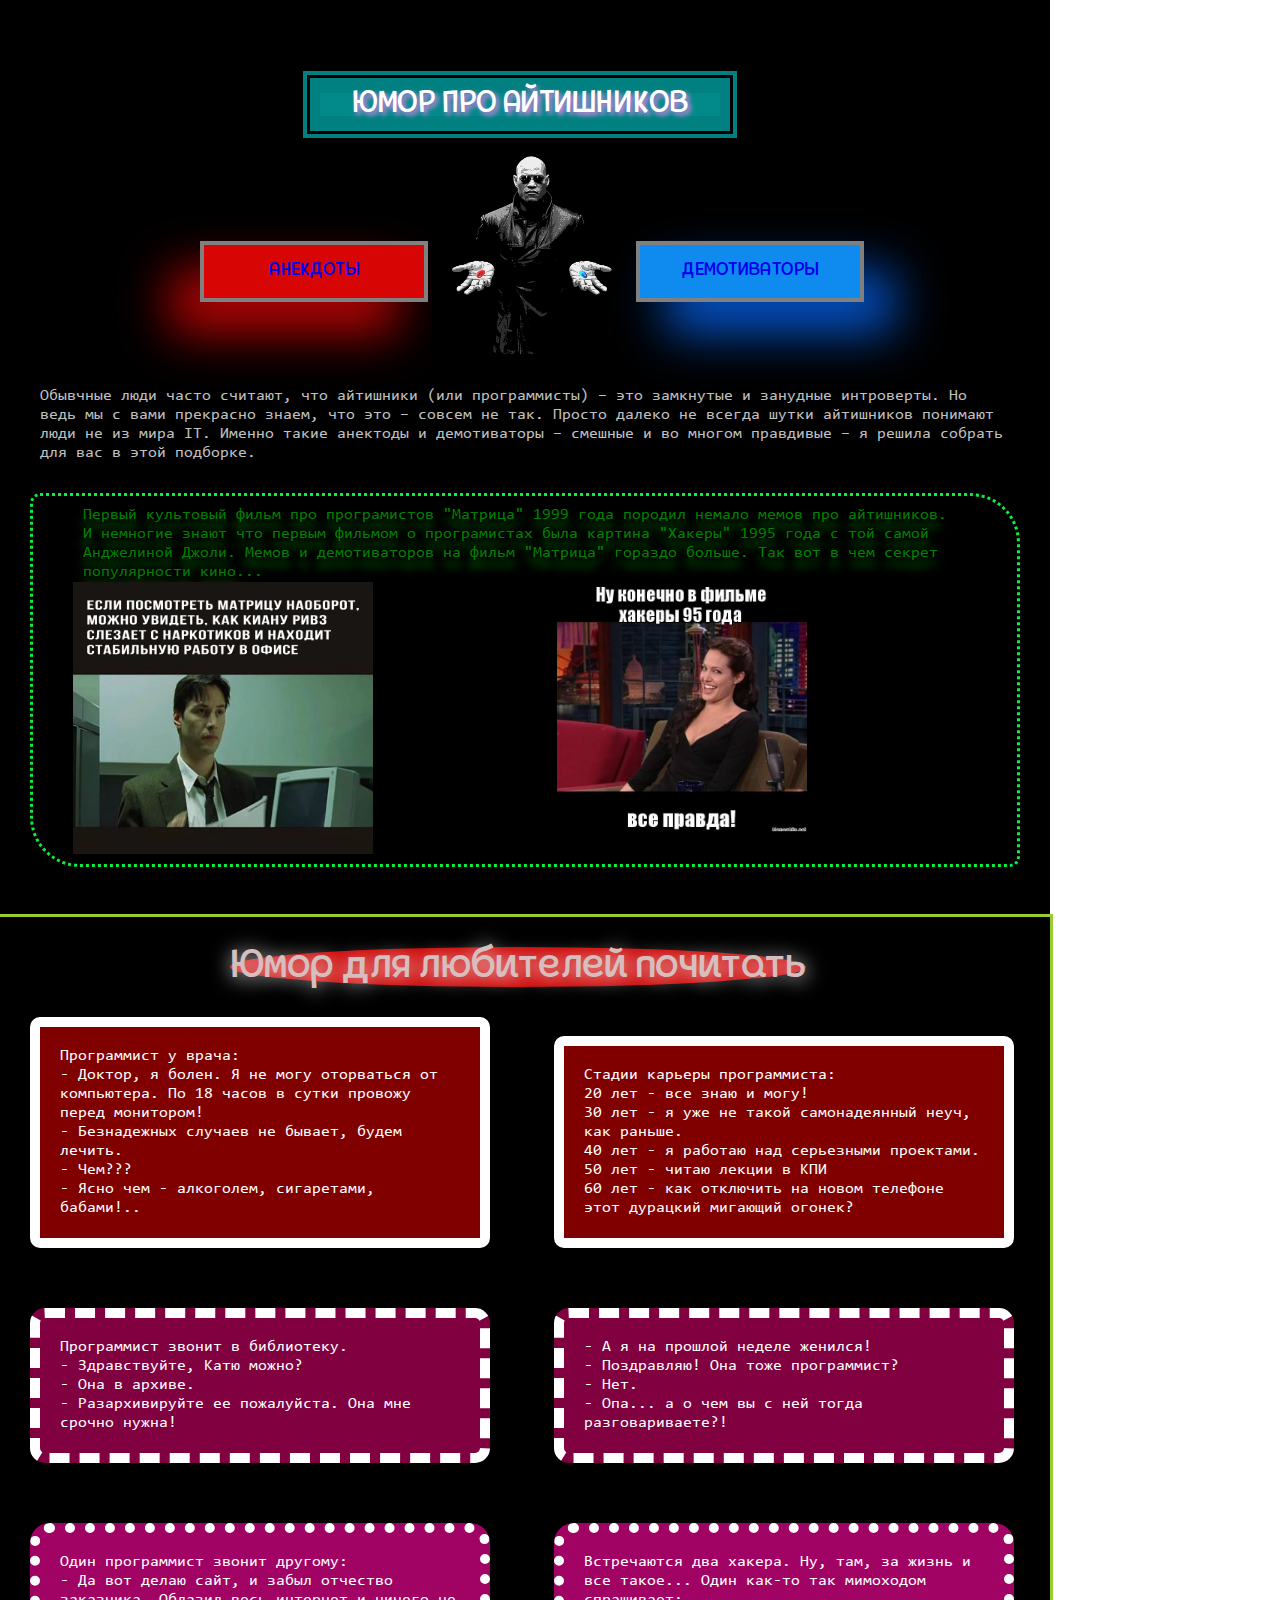
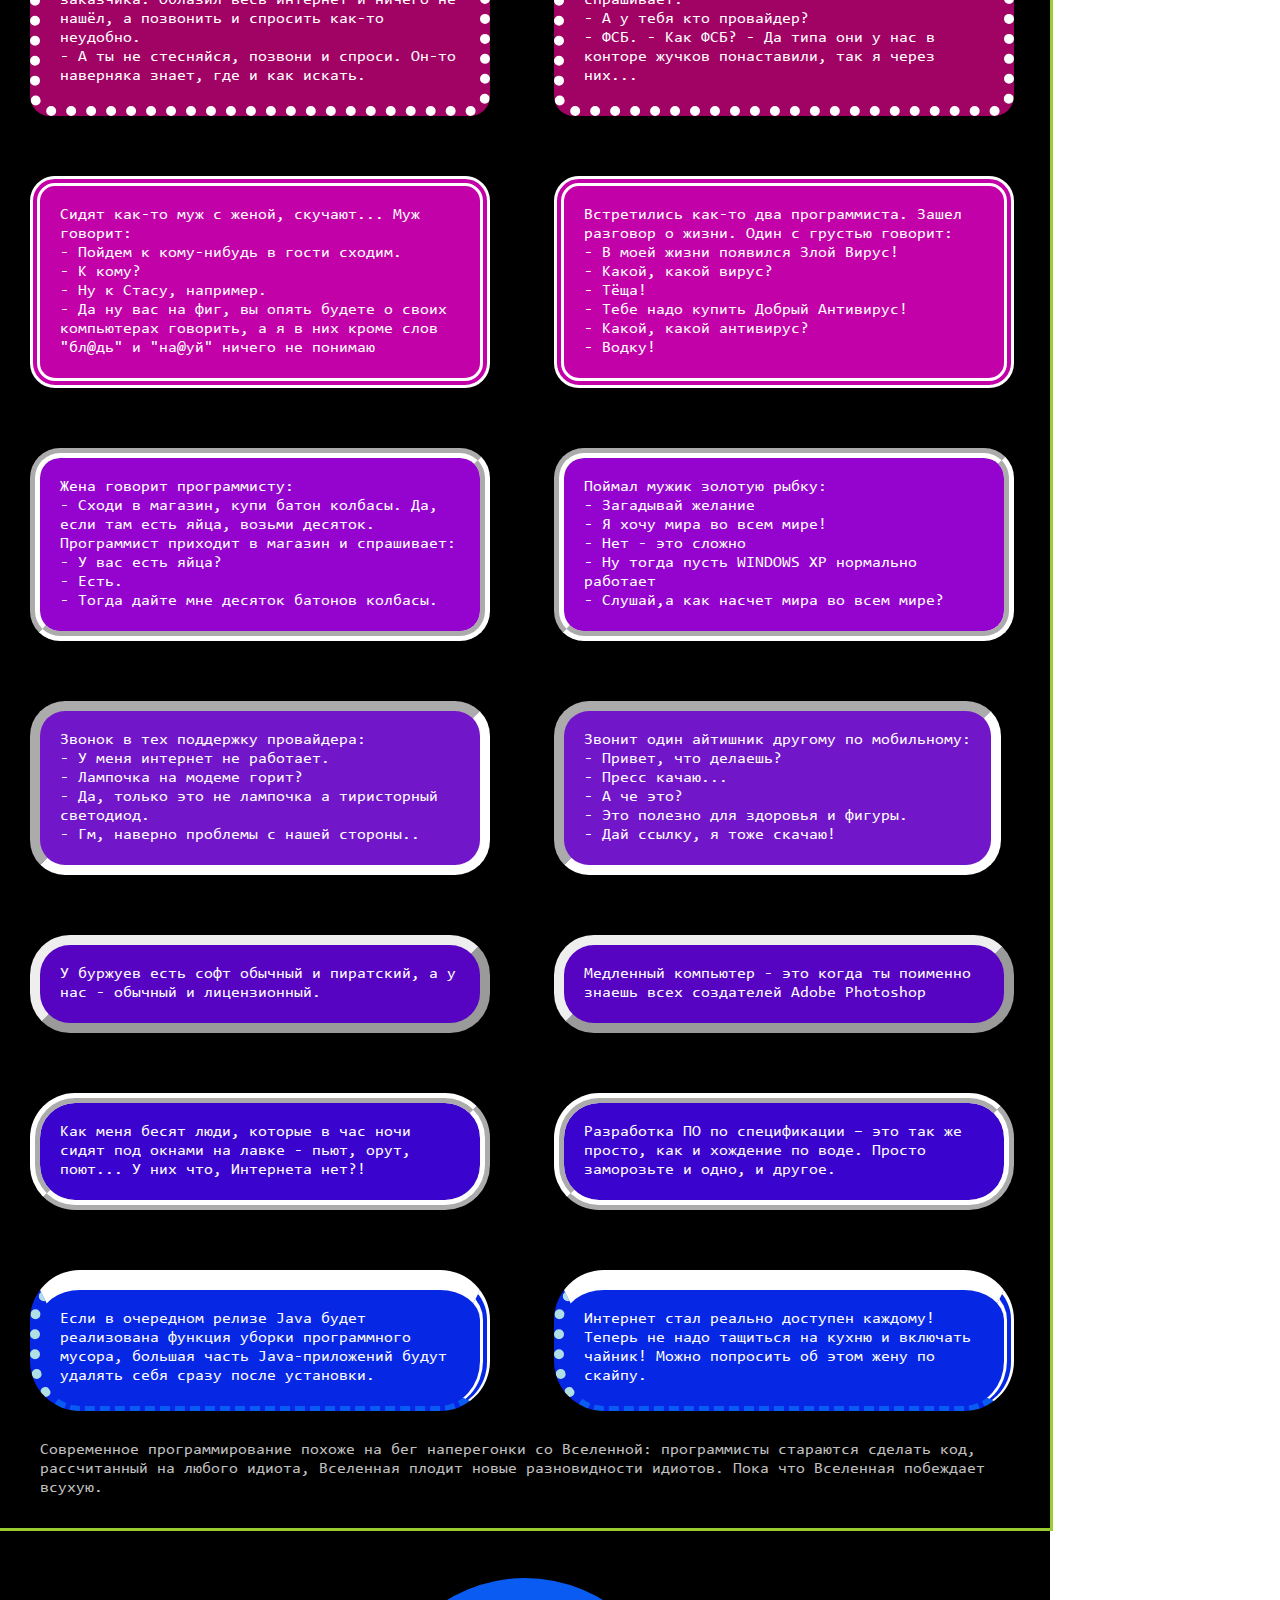
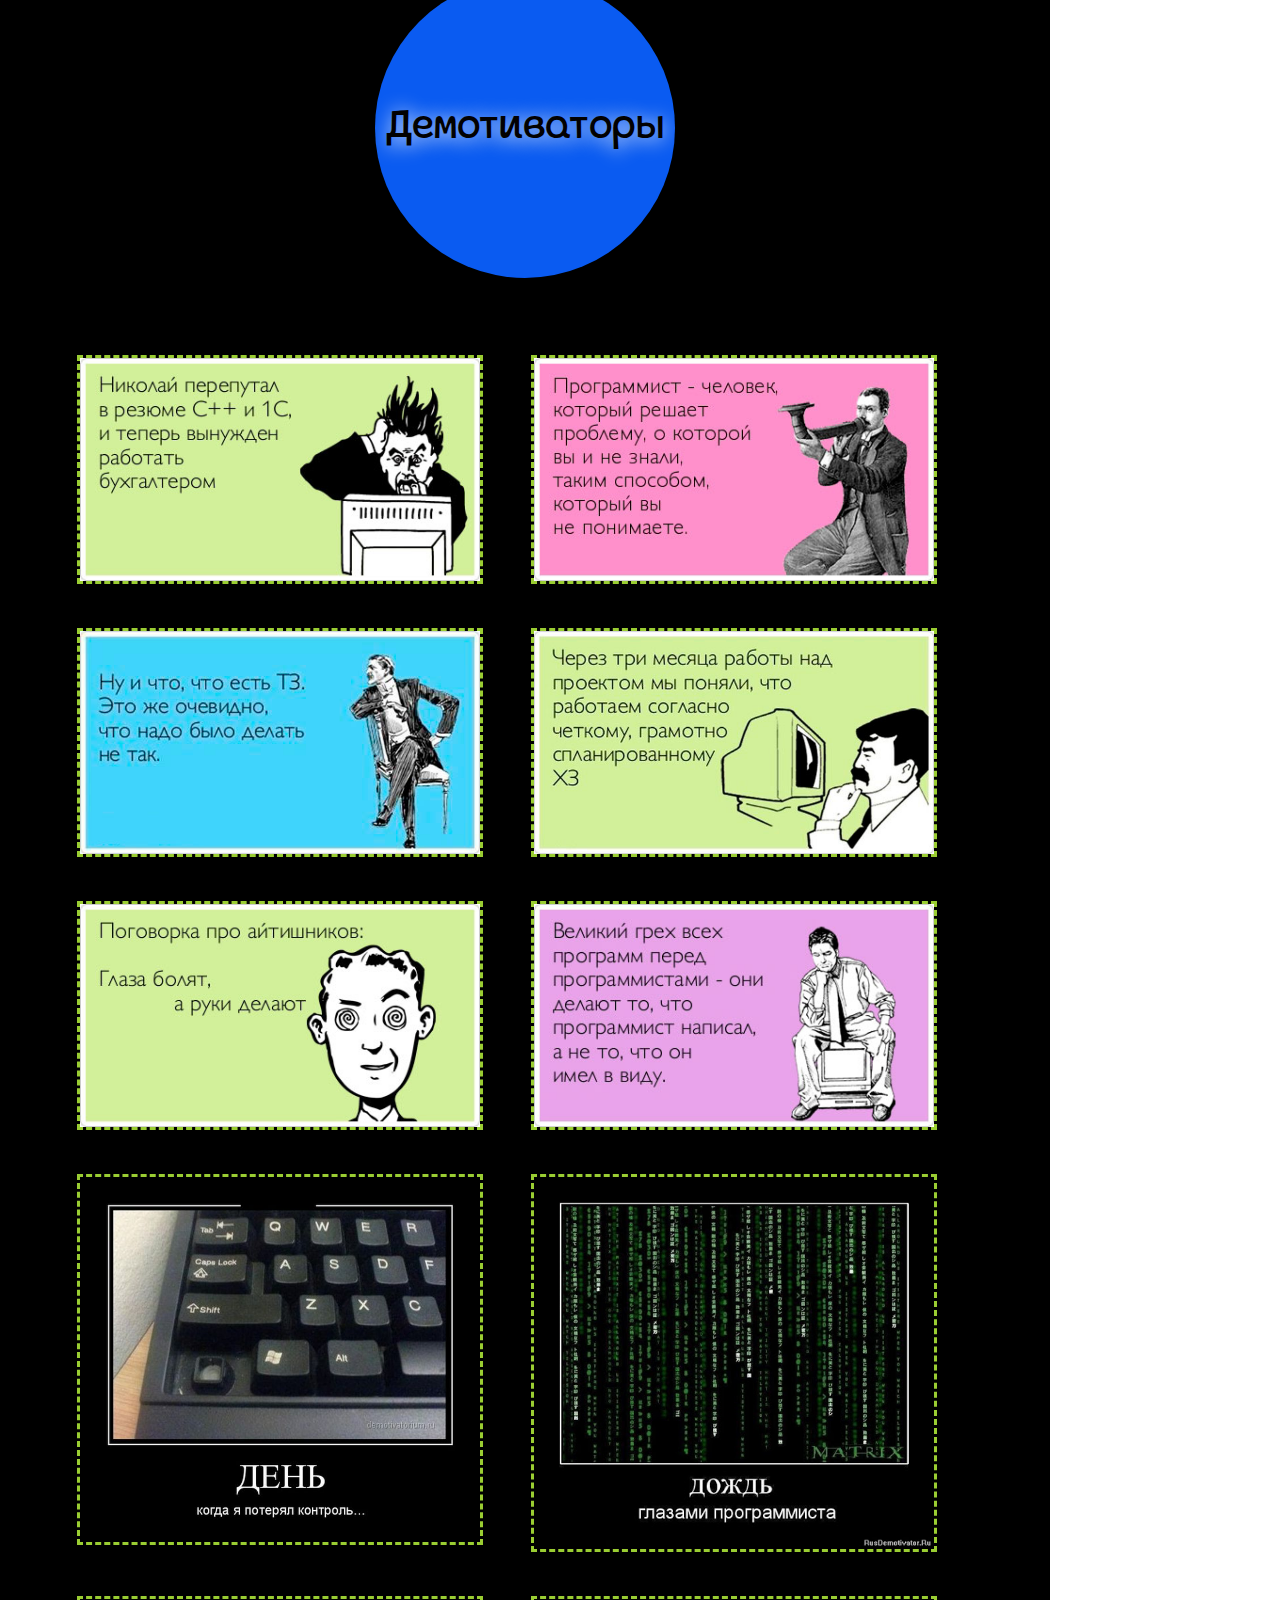
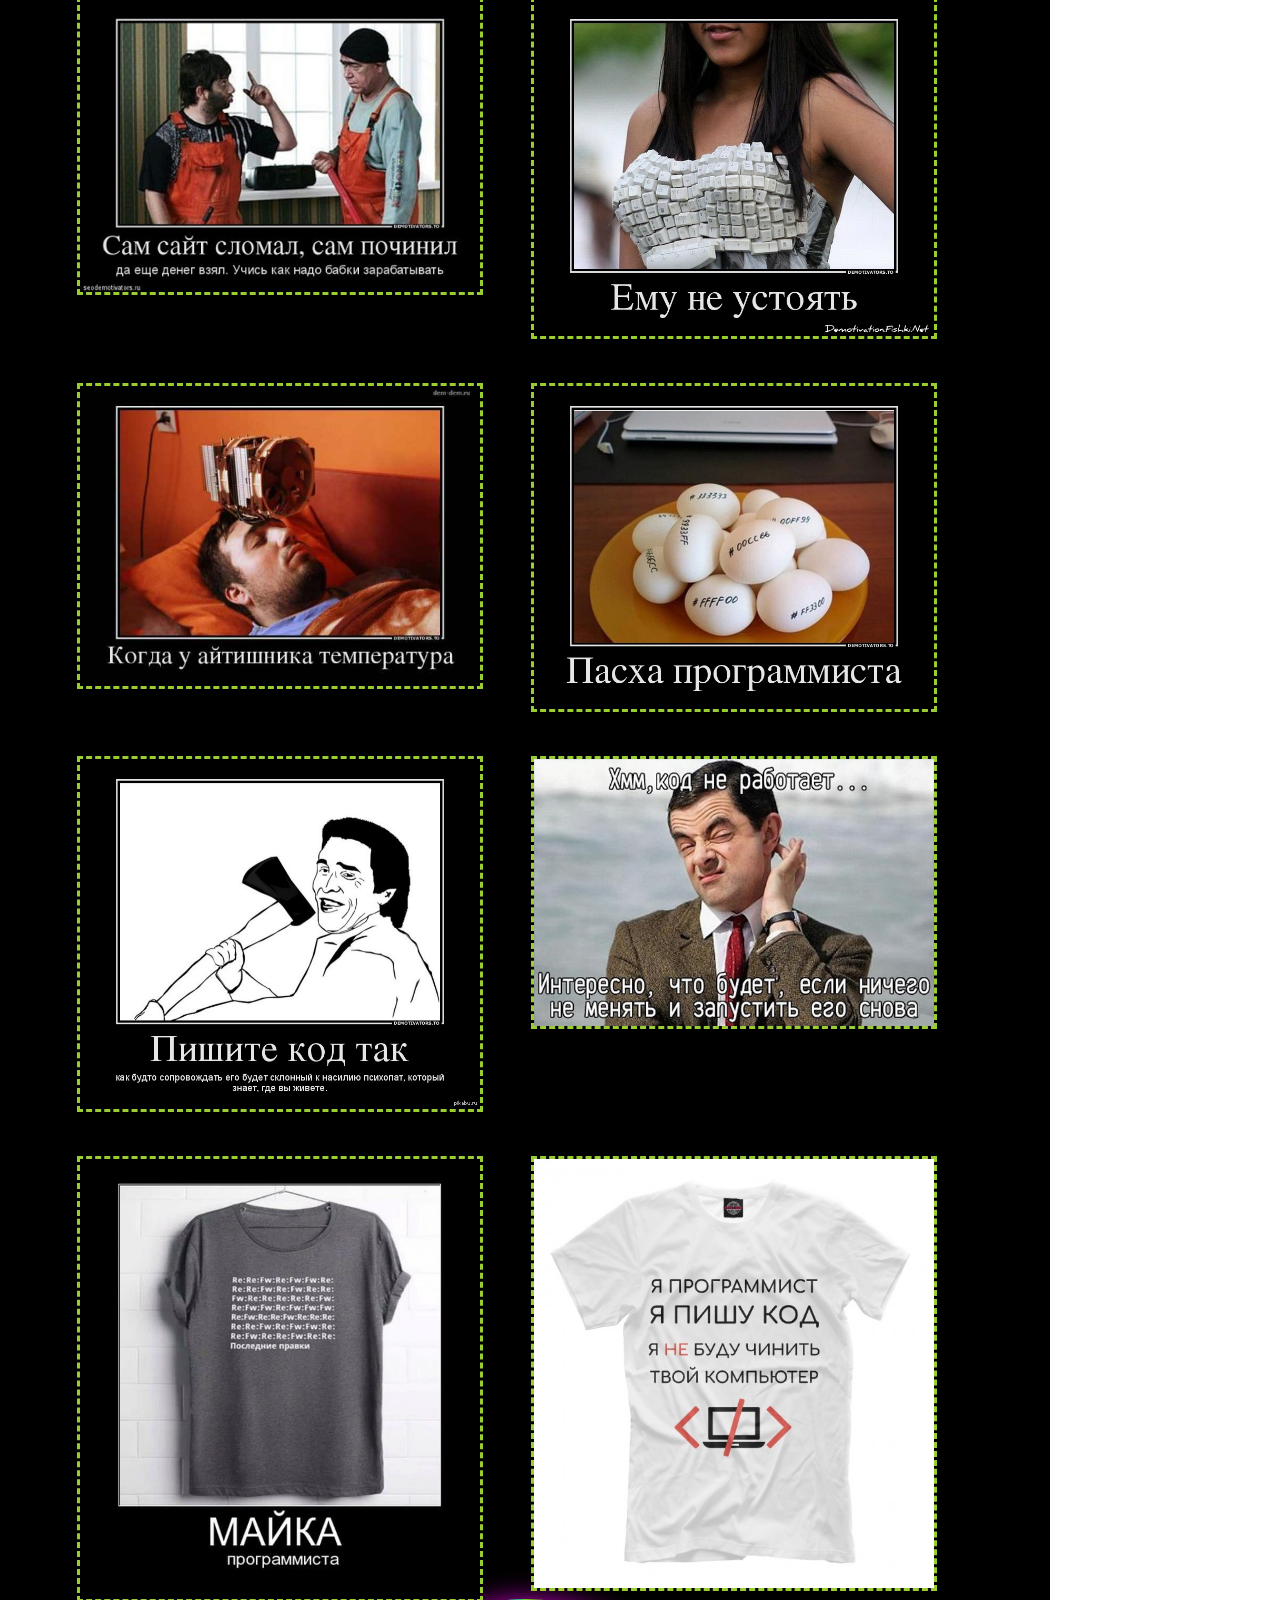
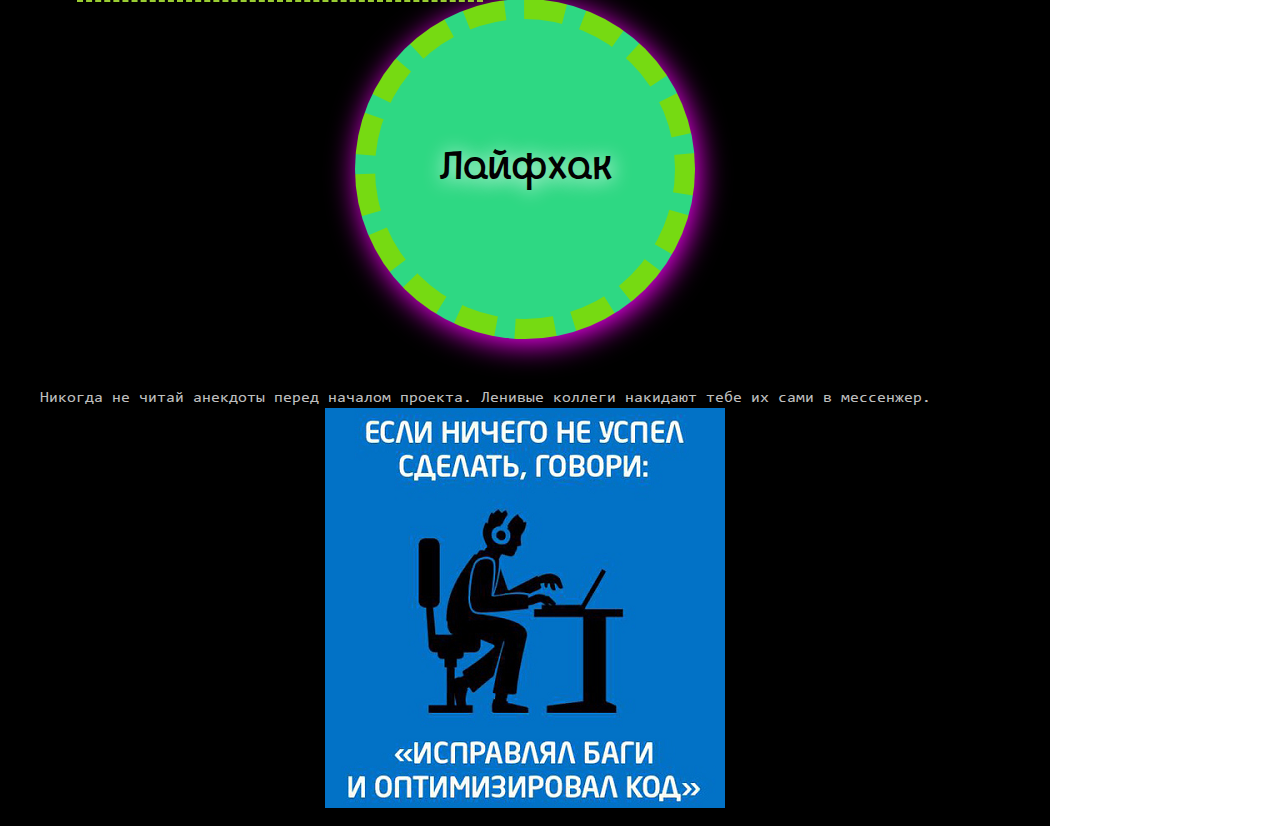
==== index.html @ 3f20d1cb "Add files via upload" ====
<!DOCTYPE html>
<html lang="ru">
<head>
	<meta charset="UTF-8">
	<meta http-equiv="X-UA-Compatible" content="IE=edge">
	<meta name="viewport" content="width=device-width, initial-scale=1.0">
	<link rel="stylesheet" href="css/style.css">
	<title>Homework 6</title>
</head>
<body>
	<main>
		<br>
<div class="box">
	<header class="header">
		<h1>Юмор про айтишников</h1>
		
				</header>
</div>
<nav class="menu">
			<a href="#humor" class="box2">
					<h2>Анекдоты</h2>
							</a>
		<img src="img/1.jpeg" width="200" alt="">
	<a href="#mems" class="box1">
			<h2>Демотиваторы</h2>
	</a>
	</nav>

<div class="text">
Обывчные люди часто считают, что айтишники (или программисты) – это замкнутые и занудные интроверты. Но ведь мы с вами прекрасно знаем, что это – совсем не так. Просто далеко не всегда шутки айтишников понимают люди не из мира IT. Именно такие анектоды и демотиваторы – смешные и во многом правдивые – я решила собрать для вас в этой подборке.
</div>
<div class="box3">
	<p class="text"><span>Первый культовый фильм про програмистов "Матрица" 1999 года породил немало мемов про айтишников.</span></p>

<p class="text"><span>И немногие знают что первым фильмом о програмистах была картина "Хакеры" 1995 года с той самой Анджелиной Джоли. Мемов и демотиваторов  на фильм "Матрица" гораздо больше.  Так вот в чем секрет популярности кино...</span></p>
<img class="image" src="img/kianu.jpg" width="300" alt=""> <img class="image" src="img/angie.jpg" width="250" alt="">
</div>

<div class="box4">
	<h3 id="humor">Юмор для любителей почитать</h3>

	<div class="bh1">
<p>Программист у врача:</p>
<p>- Доктор, я болен. Я не могу оторваться от компьютера. По 18 часов в сутки провожу перед монитором!</p>
<p>- Безнадежных случаев не бывает, будем лечить.</p>
<p>- Чем???</p>
<p>- Ясно чем - алкоголем, сигаретами, бабами!..</p>
	</div>
<div class="bh1">
<p>Стадии карьеры программиста:</p>
<p>20 лет - все знаю и могу!</p>
<p>30 лет - я уже не такой самонадеянный неуч, как раньше.</p>
<p>40 лет - я работаю над серьезными проектами.</p>
<p>50 лет - читаю лекции в КПИ</p>
<p>60 лет - как отключить на новом телефоне этот дурацкий мигающий огонек?</p>
</div>

<div class="bh2">
	<p>Программист звонит в библиотеку.</p>
	<p>- Здравствуйте, Катю можно?</p>
	<p>- Она в архиве.</p>
	<p>- Разархивируйте ее пожалуйста. Она мне срочно нужна!</p>
</div>
<div class="bh2">
	<p>- А я на прошлой неделе женился!</p>
	<p>- Поздравляю! Она тоже программист?</p>
	<p>- Нет.</p>
	<p>- Опа... а о чем вы с ней тогда разговариваете?!</p>
</div>

<div class="bh3">
<p>Один программист звонит другому:</p>
<p>- Да вот делаю сайт, и забыл отчество заказчика. Облазил весь интернет и ничего не
нашёл, а позвонить и спросить как-то неудобно.</p> 
<p>- А ты не стесняйся, позвони и спроси. Он-то наверняка знает, где и как
искать. </p>
</div>

<div class="bh3">
<p>Встречаются два хакера. Ну, там, за жизнь и все такое... Один как-то так мимоходом спрашивает: </p>
<p>- А у тебя кто провайдер?</p>
<p>- ФСБ. - Как ФСБ? - Да типа они у нас в конторе жучков понаставили, так я через них... </p>
</div>




<div class="bh4">
<p>Сидят как-то муж с женой, скучают... Муж говорит:</p>
<p>- Пойдем к кому-нибудь в гости сходим.</p>
<p>- К кому?</p>
<p>- Ну к Стасу, например.</p>
<p>- Да ну вас на фиг, вы опять будете о своих компьютерах говорить, а я в них кроме слов "бл@дь" и "на@уй" ничего не понимаю</p>
</div>

<div class="bh4">
	<p>Встретились как-то два программиста. Зашел разговор о жизни. Один с грустью говорит:</p> 
	<p>- В моей жизни появился Злой Вирус! </p>
	<p>- Какой, какой вирус? </p>
	<p>- Тёща!</p>
	<p>- Тебе надо купить Добрый Антивирус! <p>- Какой, какой антивирус?</p> <p>- Водку! </p>
</div>
<div class="bh5">
<p>Жена говорит программисту: </p>
<p>- Сходи в магазин, купи батон колбасы. Да, если там есть яйца, возьми десяток.</p>
<p>Программист приходит в магазин и спрашивает: </p>
	<p>- У вас есть яйца?</p> 
	<p>- Есть. </p>
	<p>- Тогда дайте мне десяток батонов колбасы. </p>
	
</div>



<div class="bh5">
	<p>Поймал мужик золотую pыбку:</p>
	<p>- Загадывай желание</p>
	<p>- Я хочу миpа во всем миpе!</p>
	<p>- Нет - это сложно</p>
	<p>- Ну тогда пусть WINDOWS XP ноpмально pаботает</p>
	<p>- Слушай,а как насчет миpа во всем миpе?</p>
</div>

<div class="bh6">
	<p>Звонок в тех поддержку провайдера:</p>
	<p>- У меня интернет не работает.</p>
	<p>- Лампочка на модеме горит?</p>
	<p>- Да, только это не лампочка а тиристорный светодиод.</p>
	<p>- Гм, наверно проблемы с нашей стороны..</p>
</div>

<div class="bh6">
	<p>Звонит один айтишник другому по мобильному:</p>
	<p>- Привет, что делаешь?</p>
	<p>- Пресс качаю...</p>
	<p>- А че это?</p>
	<p>- Это полезно для здоровья и фигуры.</p>
	<p>- Дай ссылку, я тоже скачаю!</p>

</div>

<div class="bh7">
		<p>У буржуев есть софт обычный и пиратский, а у нас - обычный и лицензионный.</p>
	</div>

<div class="bh7">
		<p>Медленный компьютер - это когда ты поименно знаешь всех создателей Adobe Photoshop</p>
	</div>
	
<div class="bh8">
			<p>Как меня бесят люди, которые в час ночи сидят под окнами на лавке - пьют, орут, поют... У них что, Интернета нет?!</p>
</div>

<div class="bh8">
	<p>Разработка ПО по спецификации – это так же просто, как и хождение по воде. Просто заморозьте и одно, и другое.</p></div>

<div class="bh9">
	<p>Если в очередном релизе Java будет реализована функция уборки программного мусора, большая часть Java-приложений будут удалять себя сразу после установки.</p>
		</div>

	<div class="bh9">
		<p>Интернет стал реально доступен каждому! Теперь не надо тащиться на кухню и включать чайник! Можно попросить об этом жену по cкайпу.</p>
	</div>

	

	<p class="text">Современное программирование похоже на бег наперегонки со Вселенной: программисты стараются сделать код, рассчитанный на
	любого идиота, Вселенная плодит новые разновидности идиотов. Пока что Вселенная побеждает всухую.</p>


</div>

<div class="box5">
	<h4 id="mems">Демотиваторы</h4>
</div>
<div class="box6">
<img src="img/buh.jpg" alt="">
<img src="img/problem.jpg" alt="">
<img src="img/tz.jpg" alt="">
<img src="img/hz.jpg" alt="">
<img src="img/ruki.jpg" alt="">
<img src="img/imel.jpg" alt="">
<img src="img/cntrl.jpg" alt="">
<img src="img/dozd.jpg" alt="">
<img src="img/dzha.jpg" alt="">
<img src="img/klava.jpg" alt="">
<img src="img/kuller.jpg" alt="">
<img src="img/pasha.jpg" alt="">
<img src="img/topor.jpg" alt="">
<img src="img/bin.jpg" alt="">
<img src="img/mayka.jpg" alt="">
<img src="img/teeprogram.jpg" alt="">
</div>
<div class="box7">
<h4>Лайфхак</h4></div>

<div class="text">
Никогда не читай анекдоты перед началом проекта. Ленивые коллеги накидают тебе их сами в мессенжер.
</div>
<img class="pic" src="img/kod.png" alt="">
<br>
</main>
	
</body>
</html>
---- css/style.css ----
*,
*::before,
*::after {
	margin: 0;
	padding: 0;
	border: 0;
}
li {
	list-style: none;
}
a,
a:visited {
	text-decoration: none;
}
a:hover {
	text-decoration: none;
}
h1,
h2,
h3,
h4,
h5,
h6 {
	font-weight: inherit;
	font-size: inherit;
}
img {
	vertical-align: top;
}

@font-face {
	font-family: "Consolas";
	src: url("../fonts/Consolas-Italic.woff2") format("woff2"), url("../fonts/Consolas-Italic.woff") format("woff");
	font-weight: normal;
	font-style: italic;
	font-display: swap;
}

@font-face {
	font-family: "Consolas";
	src: url("../fonts/Consolas-BoldItalic.woff2") format("woff2"),
		url("../fonts/Consolas-BoldItalic.woff") format("woff");
	font-weight: bold;
	font-style: italic;
	font-display: swap;
}

@font-face {
	font-family: "Consolas";
	src: url("../fonts/Consolas-Bold.woff2") format("woff2"), url("../fonts/Consolas-Bold.woff") format("woff");
	font-weight: bold;
	font-style: normal;
	font-display: swap;
}

@font-face {
	font-family: "Consolas";
	src: url("../fonts/Consolas.woff2") format("woff2"), url("../fonts/Consolas.woff") format("woff");
	font-weight: normal;
	font-style: normal;
	font-display: swap;
}
@font-face {
	font-family: "Pequena Neo";
	src: url("../fonts/PequenaNeo-Black.eot");
	src: local("Pequena Neo Black"), local("PequenaNeo-Black"),
		url("../fonts/PequenaNeo-Black.eot?#iefix") format("embedded-opentype"),
		url("../fonts/PequenaNeo-Black.woff2") format("woff2"), url("../fonts/PequenaNeo-Black.woff") format("woff"),
		url("../fonts/PequenaNeo-Black.ttf") format("truetype");
	font-weight: 900;
	font-style: normal;
}

@font-face {
	font-family: "Pequena Neo";
	src: url("../fonts/PequenaNeo-Bold.eot");
	src: local("Pequena Neo Bold"), local("PequenaNeo-Bold"),
		url("../fonts/PequenaNeo-Bold.eot?#iefix") format("embedded-opentype"),
		url("../fonts/PequenaNeo-Bold.woff2") format("woff2"), url("../fonts/PequenaNeo-Bold.woff") format("woff"),
		url("../fonts/PequenaNeo-Bold.ttf") format("truetype");
	font-weight: bold;
	font-style: normal;
}

@font-face {
	font-family: "Pequena Neo Shadow";
	src: url("../fonts/PequenaNeo-ShadowBlack.eot");
	src: local("Pequena Neo Shadow Black"), local("PequenaNeo-ShadowBlack"),
		url("../fonts/PequenaNeo-ShadowBlack.eot?#iefix") format("embedded-opentype"),
		url("../fonts/PequenaNeo-ShadowBlack.woff2") format("woff2"),
		url("../fonts/PequenaNeo-ShadowBlack.woff") format("woff"),
		url("../fonts/PequenaNeo-ShadowBlack.ttf") format("truetype");
	font-weight: 900;
	font-style: normal;
}

@font-face {
	font-family: "Pequena Neo Dingbats";
	src: url("../fonts/PequenaNeo-Dingbats.eot");
	src: local("Pequena Neo Dingbats"), local("PequenaNeo-Dingbats"),
		url("../fonts/PequenaNeo-Dingbats.eot?#iefix") format("embedded-opentype"),
		url("../fonts/PequenaNeo-Dingbats.woff2") format("woff2"),
		url("../fonts/PequenaNeo-Dingbats.woff") format("woff"),
		url("../fonts/PequenaNeo-Dingbats.ttf") format("truetype");
	font-weight: normal;
	font-style: normal;
}

@font-face {
	font-family: "Pequena Neo";
	src: url("../fonts/PequenaNeo-ExtraBold.eot");
	src: local("Pequena Neo ExtraBold"), local("PequenaNeo-ExtraBold"),
		url("../fonts/PequenaNeo-ExtraBold.eot?#iefix") format("embedded-opentype"),
		url("../fonts/PequenaNeo-ExtraBold.woff2") format("woff2"),
		url("../fonts/PequenaNeo-ExtraBold.woff") format("woff"),
		url("../fonts/PequenaNeo-ExtraBold.ttf") format("truetype");
	font-weight: 800;
	font-style: normal;
}

@font-face {
	font-family: "Pequena Neo Shadow";
	src: url("../fonts/PequenaNeo-ShadowBold.eot");
	src: local("Pequena Neo Shadow Bold"), local("PequenaNeo-ShadowBold"),
		url("../fonts/PequenaNeo-ShadowBold.eot?#iefix") format("embedded-opentype"),
		url("../fonts/PequenaNeo-ShadowBold.woff2") format("woff2"),
		url("../fonts/PequenaNeo-ShadowBold.woff") format("woff"),
		url("../fonts/PequenaNeo-ShadowBold.ttf") format("truetype");
	font-weight: bold;
	font-style: normal;
}

@font-face {
	font-family: "Pequena Neo Shadow";
	src: url("../fonts/PequenaNeo-ShadowExtraBold.eot");
	src: local("Pequena Neo Shadow ExtraBold"), local("PequenaNeo-ShadowExtraBold"),
		url("../fonts/PequenaNeo-ShadowExtraBold.eot?#iefix") format("embedded-opentype"),
		url("../fonts/PequenaNeo-ShadowExtraBold.woff2") format("woff2"),
		url("../fonts/PequenaNeo-ShadowExtraBold.woff") format("woff"),
		url("../fonts/PequenaNeo-ShadowExtraBold.ttf") format("truetype");
	font-weight: 800;
	font-style: normal;
}

@font-face {
	font-family: "Pequena Neo";
	src: url("../fonts/PequenaNeo-Regular.eot");
	src: local("Pequena Neo Regular"), local("PequenaNeo-Regular"),
		url("../fonts/PequenaNeo-Regular.eot?#iefix") format("embedded-opentype"),
		url("../fonts/PequenaNeo-Regular.woff2") format("woff2"), url("../fonts/PequenaNeo-Regular.woff") format("woff"),
		url("../fonts/PequenaNeo-Regular.ttf") format("truetype");
	font-weight: normal;
	font-style: normal;
}

@font-face {
	font-family: "Pequena Neo Shadow";
	src: url("../fonts/PequenaNeo-ShadowRegular.eot");
	src: local("Pequena Neo Shadow Regular"), local("PequenaNeo-ShadowRegular"),
		url("../fonts/PequenaNeo-ShadowRegular.eot?#iefix") format("embedded-opentype"),
		url("../fonts/PequenaNeo-ShadowRegular.woff2") format("woff2"),
		url("../fonts/PequenaNeo-ShadowRegular.woff") format("woff"),
		url("../fonts/PequenaNeo-ShadowRegular.ttf") format("truetype");
	font-weight: normal;
	font-style: normal;
}

main {
	background-color: black;
	max-width: 1050px;
}
.header {
	font-family: "Pequena Neo";
	font-size: 30px;
	background-color: rgb(2, 138, 138);
	color: white;
	text-shadow: 3px 3px 5px violet;
}
.box {
	border: 10px double;
	padding: 15px 10px;
	text-align: center;
	display: block;
	max-width: 400px;
	line-height: 23px;
	font-size: 18px;
	text-transform: uppercase;
	background-color: teal;
	margin-left: 300px;
	margin-top: 50px;
}
.box1 {
	border: 4px solid grey;
	padding: 15px 10px;
	text-align: center;
	display: inline-block;
	width: 200px;
	line-height: 23px;
	font-size: 18px;
	text-transform: uppercase;
	background-color: rgb(15, 138, 238);
	box-shadow: 30px 30px 50px rgba(5, 89, 216, 0.973);
	margin-top: 100px;
}
.box2 {
	border: 4px solid grey;
	padding: 15px 10px;
	text-align: center;
	display: inline-block;
	width: 200px;
	line-height: 23px;
	font-size: 18px;
	text-transform: uppercase;
	background-color: rgb(216, 5, 5);
	box-shadow: -30px 30px 50px rgb(189, 5, 5);
	margin-left: 200px;
}

h2 {
	font-family: "Pequena Neo";
}
.text {
	font-family: "Consolas";
	color: silver;
	margin: 0px 30px;
	padding: 0px 10px;
}

h3 {
	font-family: "Pequena Neo";
	color: rgb(214, 190, 190);
	font-size: 40px;
	border-radius: 50%;
	text-shadow: 1px 2px 20px white;
	background-color: rgb(204, 3, 3);
	max-width: 700px;
	display: inline-block;
	margin-left: 230px;
}
.box3 {
	border: 3px dotted rgb(10, 241, 60);
	display: block;
	max-width: 1000px;
	margin: 30px;
	text-shadow: 0px 10px 10px green;
	padding: 10px;
	border-radius: 10px 50px 10px 50px;
}
p > span {
	color: green;
}
.box4 {
	outline: solid yellowgreen;
	margin-top: 50px;
	margin-bottom: 50px;
	padding-top: 30px;
	padding-bottom: 30px;
}

.image {
	margin-left: 30px;
	margin-right: 150px;
	display: inline-block;
}
.bh1 {
	color: white;
	display: inline-block;
	margin: 30px;
	padding: 20px;
	background-color: maroon;
	border-radius: 10px;
	max-width: 400px;
	border: 10px solid white;
}
p {
	font-family: "Consolas";
}
.bh2 {
	color: white;
	display: inline-block;
	margin: 30px;
	padding: 20px;
	background-color: rgb(128, 0, 64);
	border-radius: 15px;
	max-width: 400px;
	border: 10px dashed white;
}
.bh3 {
	color: white;
	display: inline-block;
	margin: 30px;
	padding: 20px;
	background-color: rgb(161, 3, 101);
	border-radius: 20px;
	max-width: 400px;
	border: 10px dotted white;
}
.bh4 {
	color: white;
	display: inline-block;
	margin: 30px;
	padding: 20px;
	background-color: rgb(194, 2, 168);
	border-radius: 25px;
	max-width: 400px;
	border: 10px double white;
}
.bh5 {
	color: white;
	display: inline-block;
	margin: 30px;
	padding: 20px;
	background-color: rgb(149, 4, 206);
	border-radius: 30px;
	max-width: 400px;
	border: 10px groove white;
}

.bh6 {
	color: white;
	display: inline-block;
	margin: 30px;
	padding: 20px;
	background-color: rgb(114, 22, 201);
	border-radius: 35px;
	max-width: 400px;
	border: 10px inset white;
}
.bh7 {
	color: white;
	display: inline-block;
	margin: 30px;
	padding: 20px;
	background-color: rgb(86, 4, 194);
	border-radius: 40px;
	max-width: 400px;
	border: 10px outset;
}
.bh8 {
	color: white;
	display: inline-block;
	margin: 30px;
	padding: 20px;
	background-color: rgb(58, 4, 206);
	border-radius: 45px;
	max-width: 400px;
	border: 10px ridge white;
}
.bh9 {
	color: white;
	display: inline-block;
	margin: 30px;
	padding: 20px;
	background-color: rgb(6, 39, 228);
	border-radius: 50px;
	max-width: 400px;
	border-right: 10px double white;
	border-top: 20px outset white;
	border-left: 10px dotted powderblue;
	border-bottom: 5px dashed rgb(10, 91, 241);
}
.box5 {
	border-radius: 50%;
	background-color: rgb(10, 91, 241);
	width: 300px;
	height: 300px;
	overflow: hidden;
	text-align: center;
	display: flex;
	justify-content: center;
	align-items: center;

	margin-left: auto;
	margin-right: auto;
}
h4 {
	font-family: "Pequena Neo";
	color: rgb(2, 1, 1);
	font-size: 40px;
	text-shadow: 1px 2px 20px white;
	max-width: 700px;
	display: inline-block;
}
.box6 {
	margin-left: 30px;
	margin-top: 30px;
}
.box6 > img {
	margin-left: 50px;
	max-width: 400px;
	margin-top: 50px;
	outline: dashed yellowgreen;
}
.box7 {
	border-radius: 50%;
	background-color: rgb(46, 216, 131);
	width: 300px;
	height: 300px;
	overflow: hidden;
	text-align: center;
	display: flex;
	justify-content: center;
	align-items: center;
	border: 20px dashed rgb(118, 218, 18);
	margin-left: auto;
	margin-right: auto;
	box-shadow: 3px 5px 30px fuchsia;
	margin-bottom: 50px;
}
img.pic {
	display: block;
	margin-left: auto;
	margin-right: auto;
}
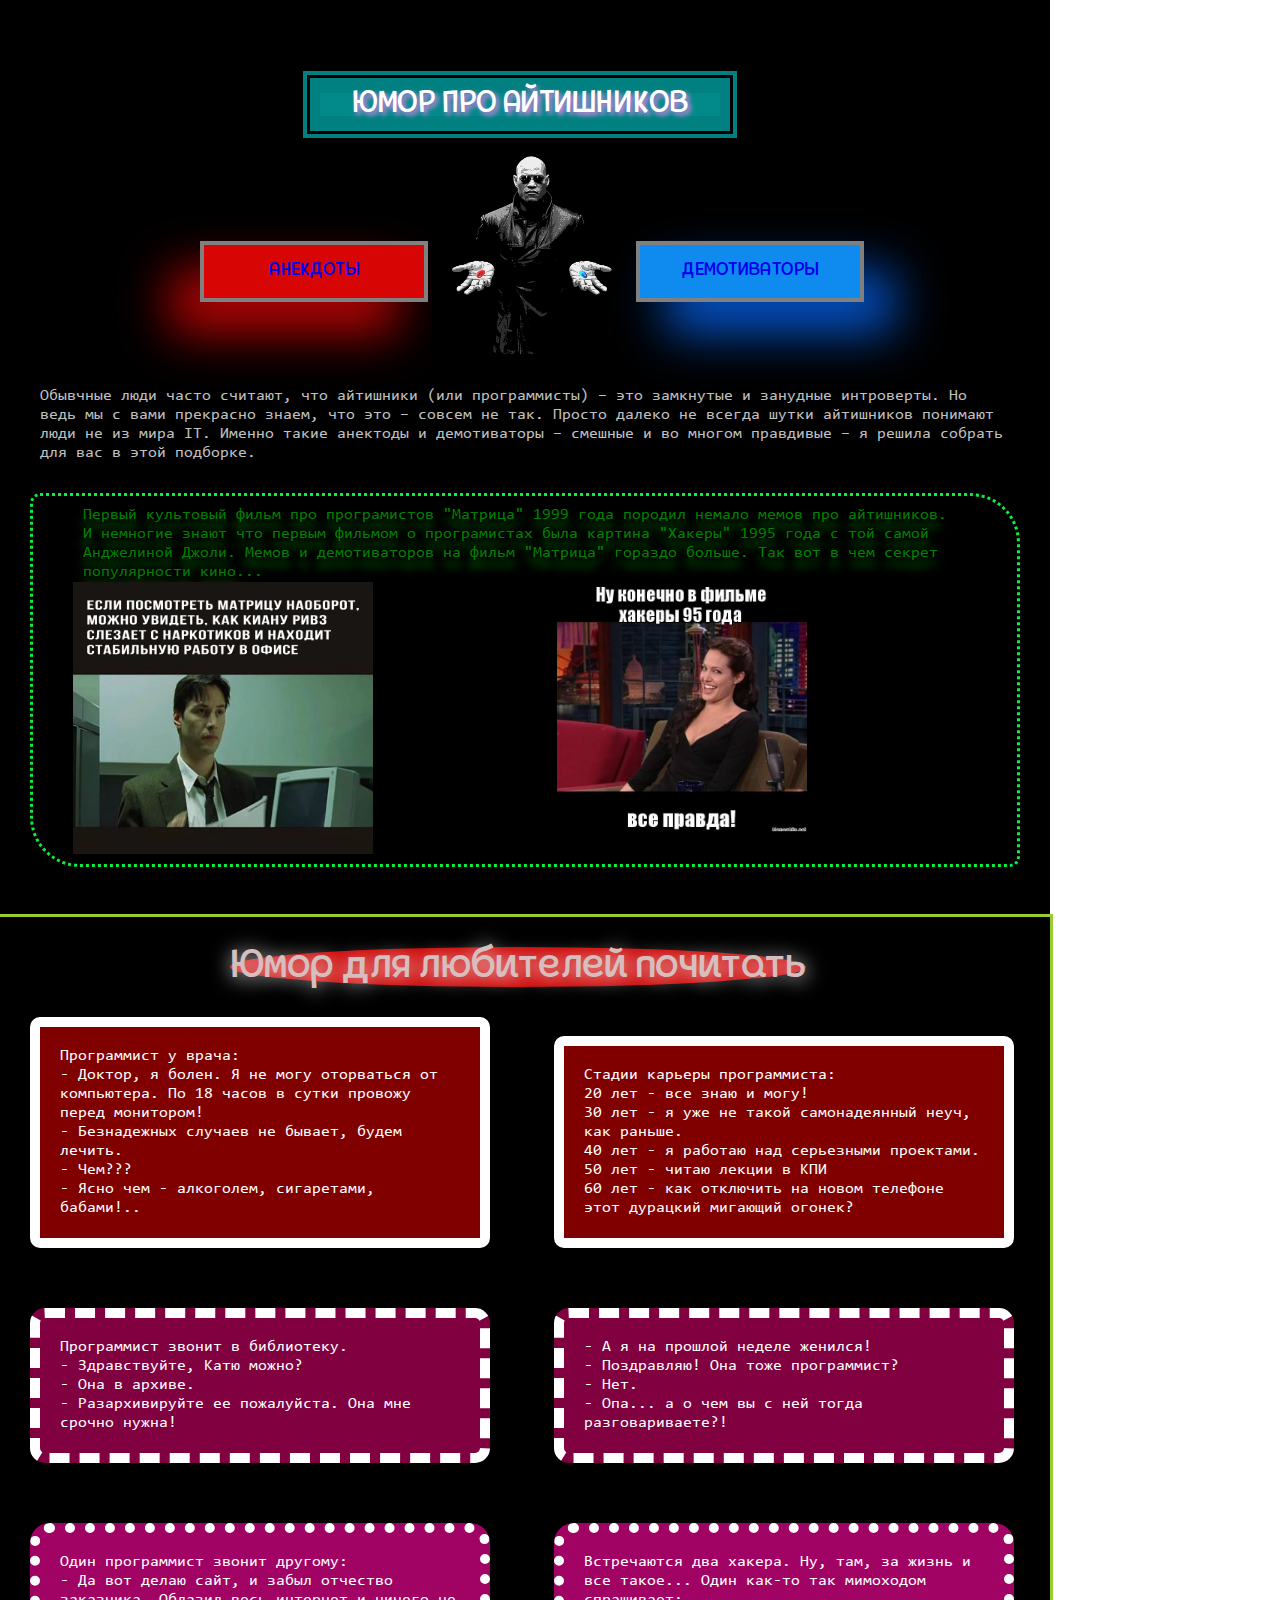
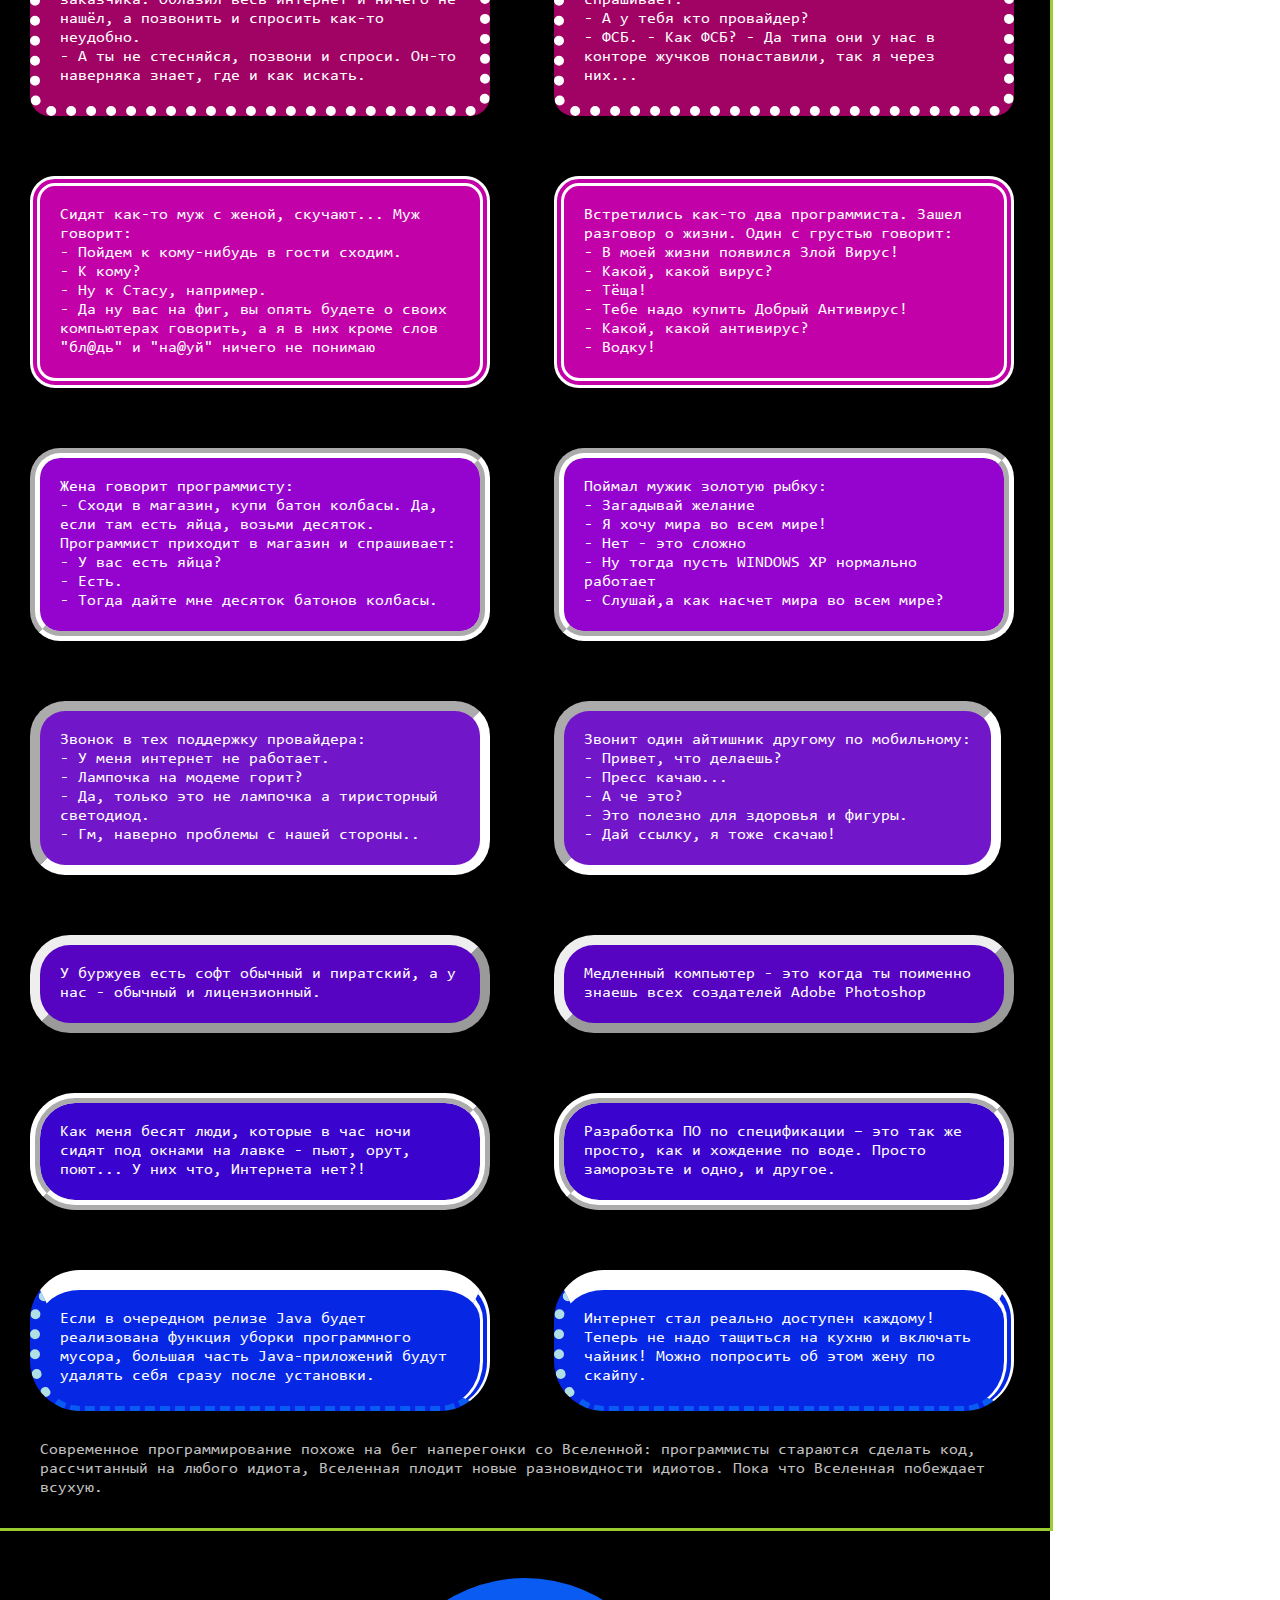
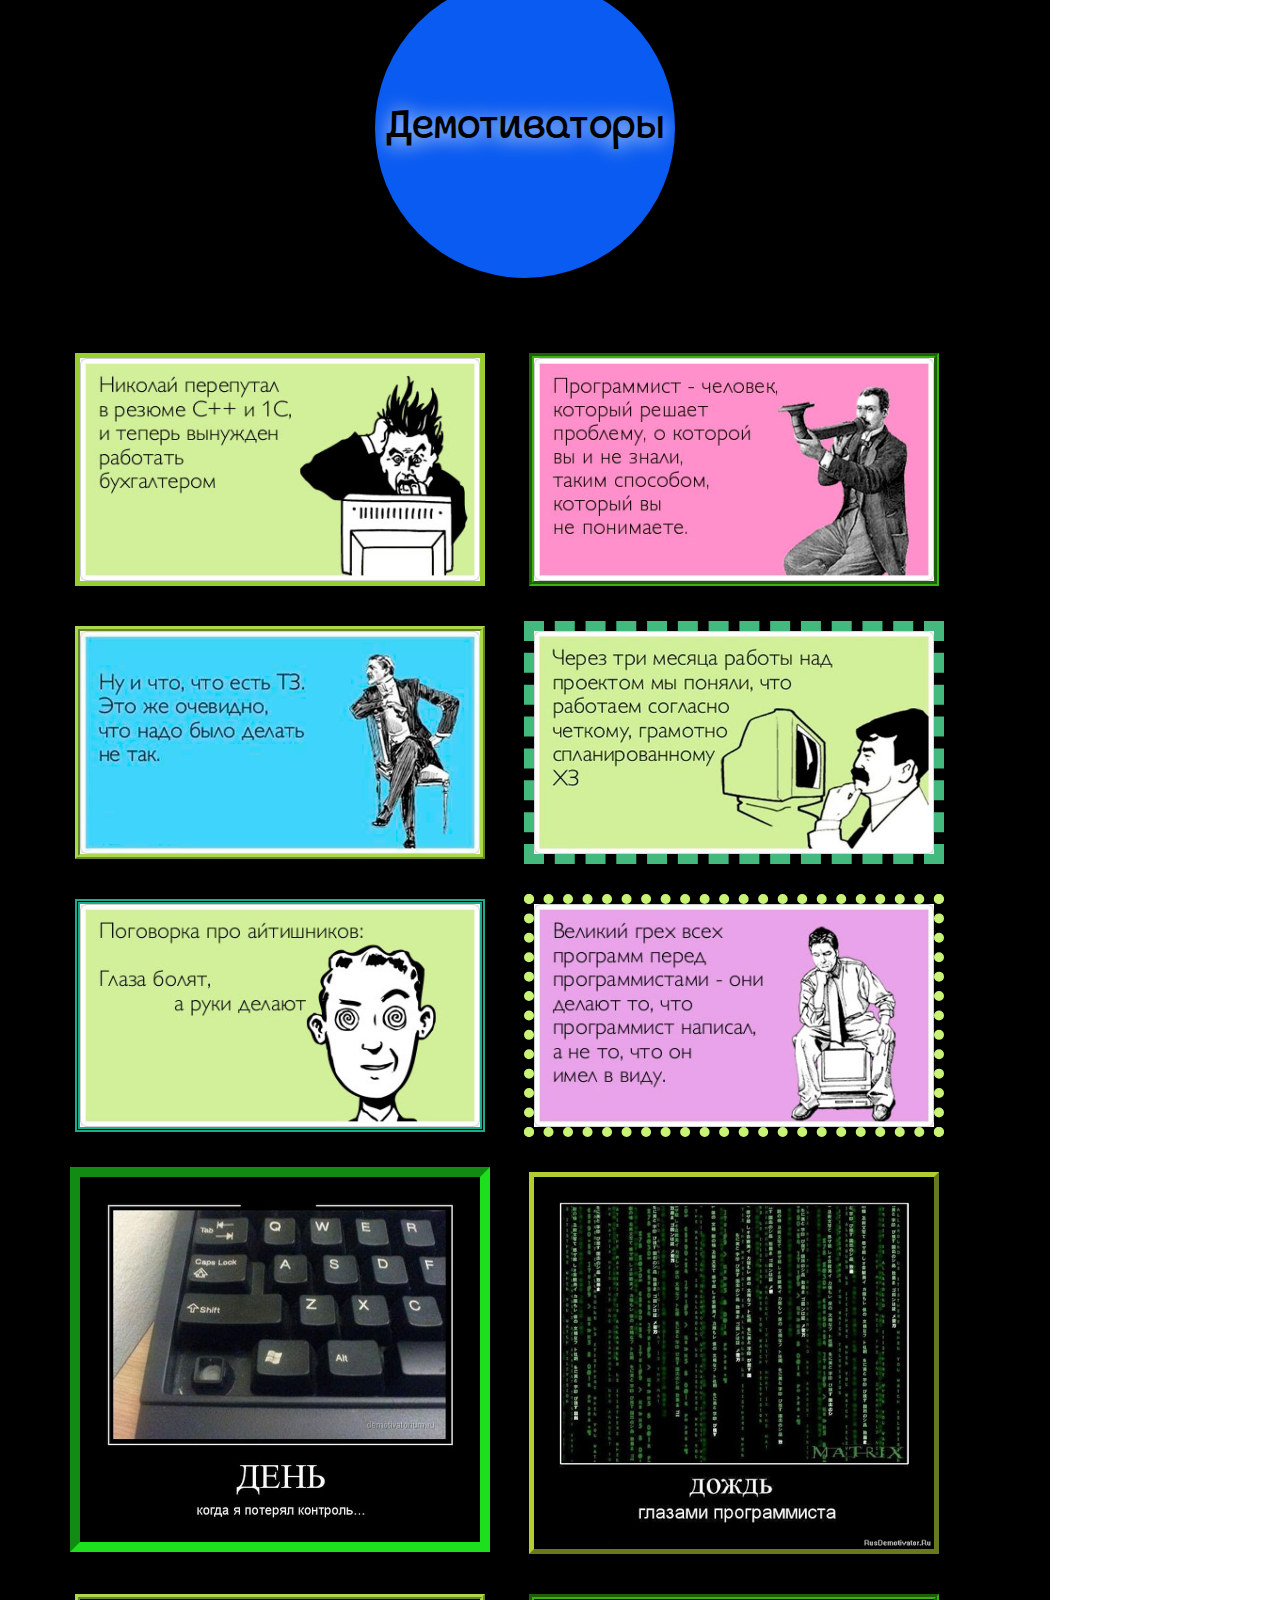
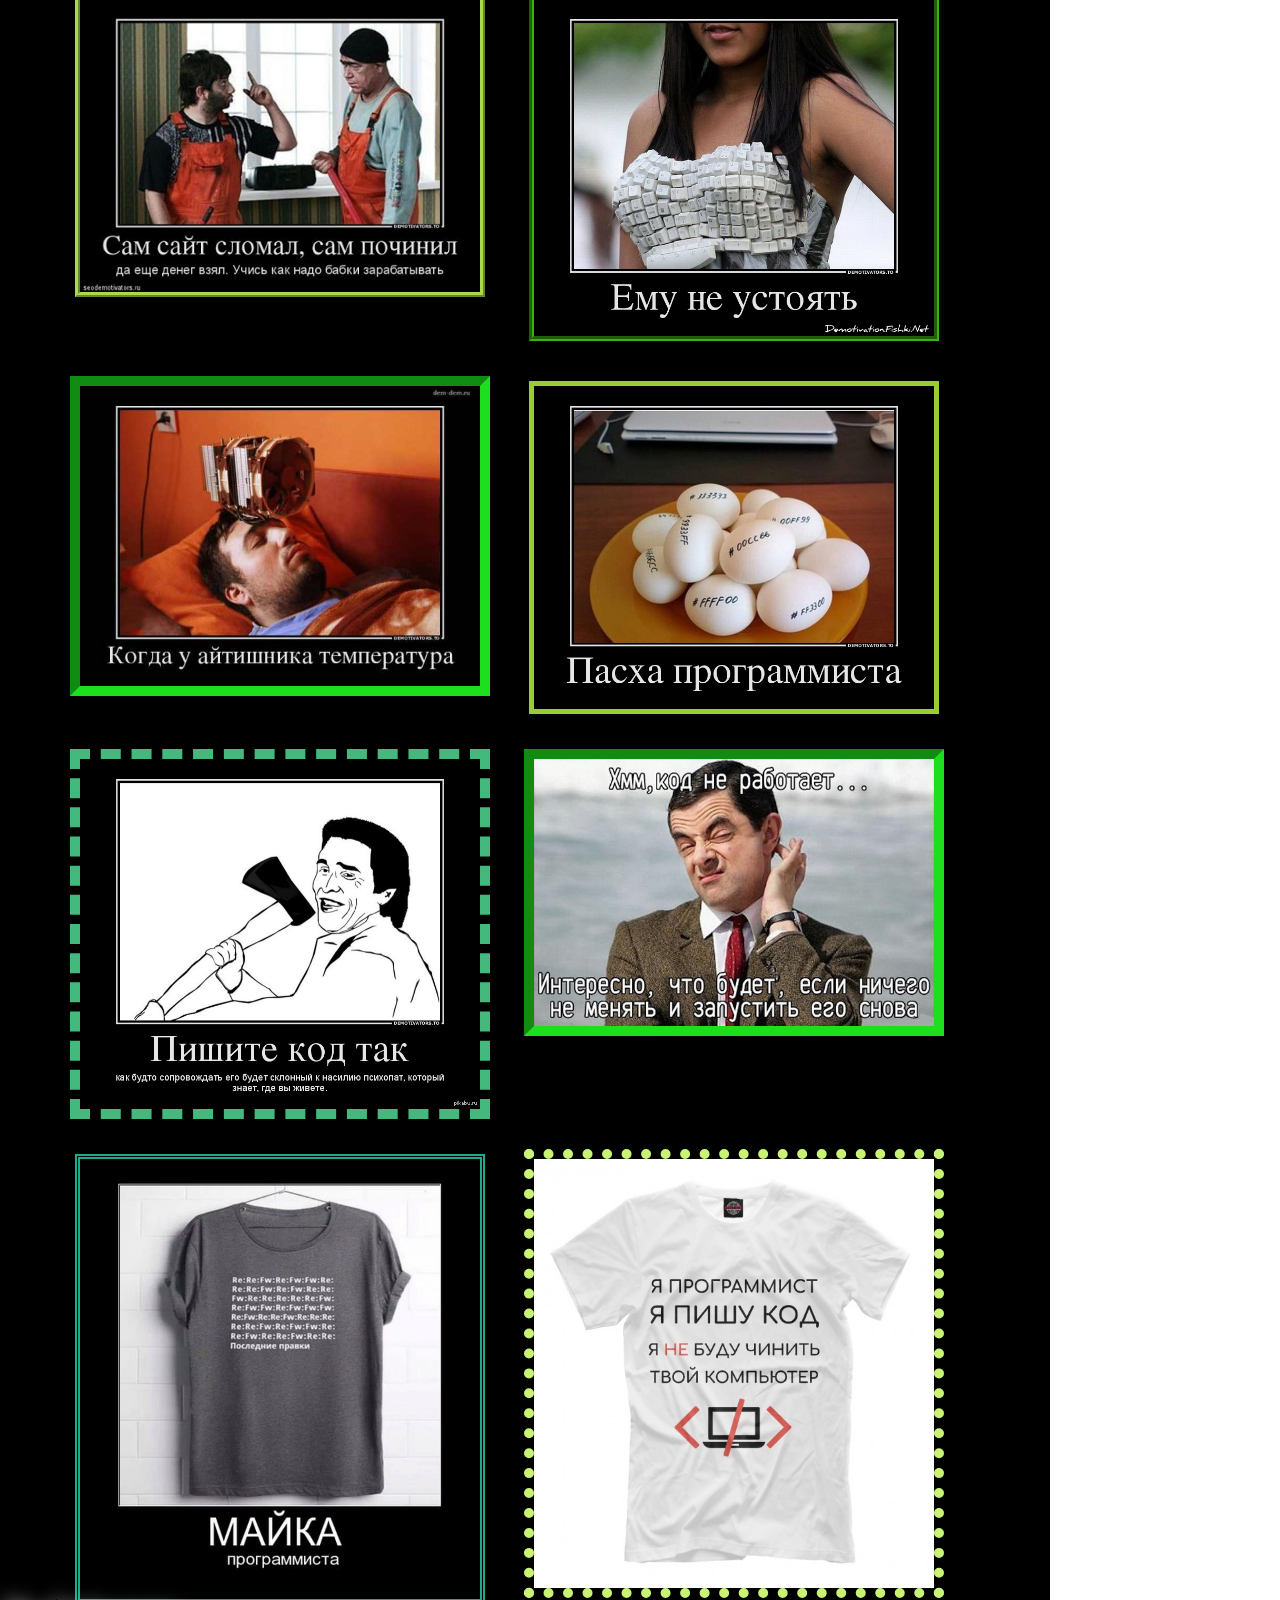
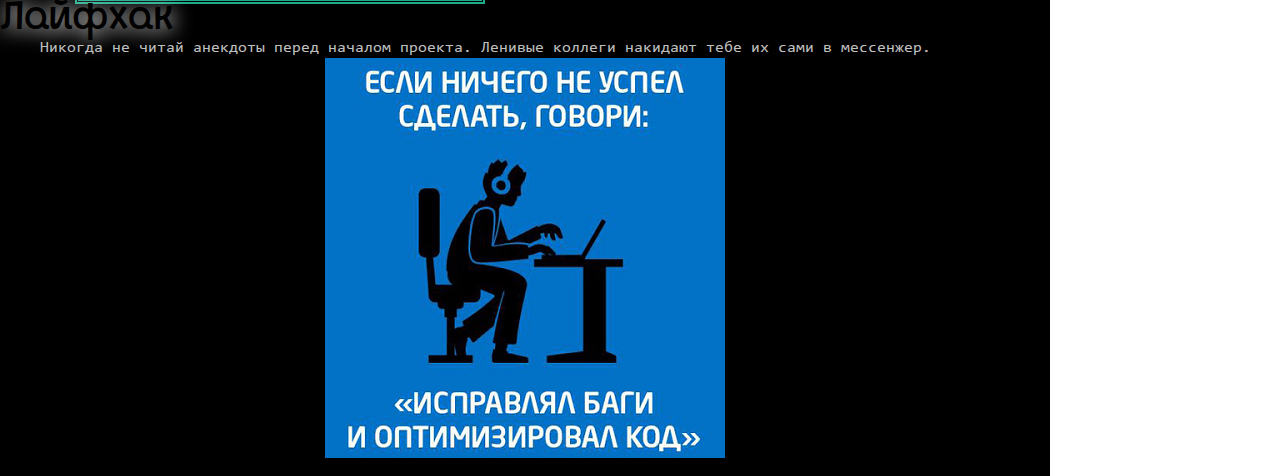
==== commit 17d4e0c6: "Add files via upload" ====
--- a/index.html
+++ b/index.html
@@ -174,22 +174,22 @@
 	<h4 id="mems">Демотиваторы</h4>
 </div>
 <div class="box6">
-<img src="img/buh.jpg" alt="">
-<img src="img/problem.jpg" alt="">
-<img src="img/tz.jpg" alt="">
-<img src="img/hz.jpg" alt="">
-<img src="img/ruki.jpg" alt="">
-<img src="img/imel.jpg" alt="">
-<img src="img/cntrl.jpg" alt="">
-<img src="img/dozd.jpg" alt="">
-<img src="img/dzha.jpg" alt="">
-<img src="img/klava.jpg" alt="">
-<img src="img/kuller.jpg" alt="">
-<img src="img/pasha.jpg" alt="">
-<img src="img/topor.jpg" alt="">
-<img src="img/bin.jpg" alt="">
-<img src="img/mayka.jpg" alt="">
-<img src="img/teeprogram.jpg" alt="">
+<img class="p1" src="img/buh.jpg" alt="">
+<img class="p8" src="img/problem.jpg" alt="">
+<img class="p7" src="img/tz.jpg" alt="">
+<img class="p2" src="img/hz.jpg" alt="">
+<img class="p3" src="img/ruki.jpg" alt="">
+<img class="p4" src="img/imel.jpg" alt="">
+<img class="p5" src="img/cntrl.jpg" alt="">
+<img class="p6" src="img/dozd.jpg" alt="">
+<img class="p7" src="img/dzha.jpg" alt="">
+<img class="p8" src="img/klava.jpg" alt="">
+<img class="p5" src="img/kuller.jpg" alt="">
+<img class="p1" src="img/pasha.jpg" alt="">
+<img class="p2" src="img/topor.jpg" alt="">
+<img class="p5" src="img/bin.jpg" alt="">
+<img class="p3" src="img/mayka.jpg" alt="">
+<img class="p4" src="img/teeprogram.jpg" alt="">
 </div>
 <div class="box7">
 <h4>Лайфхак</h4></div>
--- a/css/style.css
+++ b/css/style.css
@@ -389,7 +389,38 @@
 	margin-left: 50px;
 	max-width: 400px;
 	margin-top: 50px;
-	outline: dashed yellowgreen;
+}
+
+.p1 {
+	outline: 5px solid yellowgreen;
+}
+.p2 {
+	outline: 10px dashed rgb(67, 185, 126);
+}
+.p3 {
+	outline: 5px double rgb(27, 172, 140);
+}
+
+.p4 {
+	outline: 10px dotted rgb(201, 243, 117);
+}
+
+.p5 {
+	outline: 10px inset rgb(29, 223, 29);
+}
+
+.p6 {
+	outline: 5px outset rgb(177, 205, 50);
+}
+
+.p7 {
+	outline: 5px ridge rgb(170, 218, 75);
+}
+.p8 {
+	outline: 5px groove rgb(55, 180, 16);
+}
+
+
 }
 .box7 {
 	border-radius: 50%;
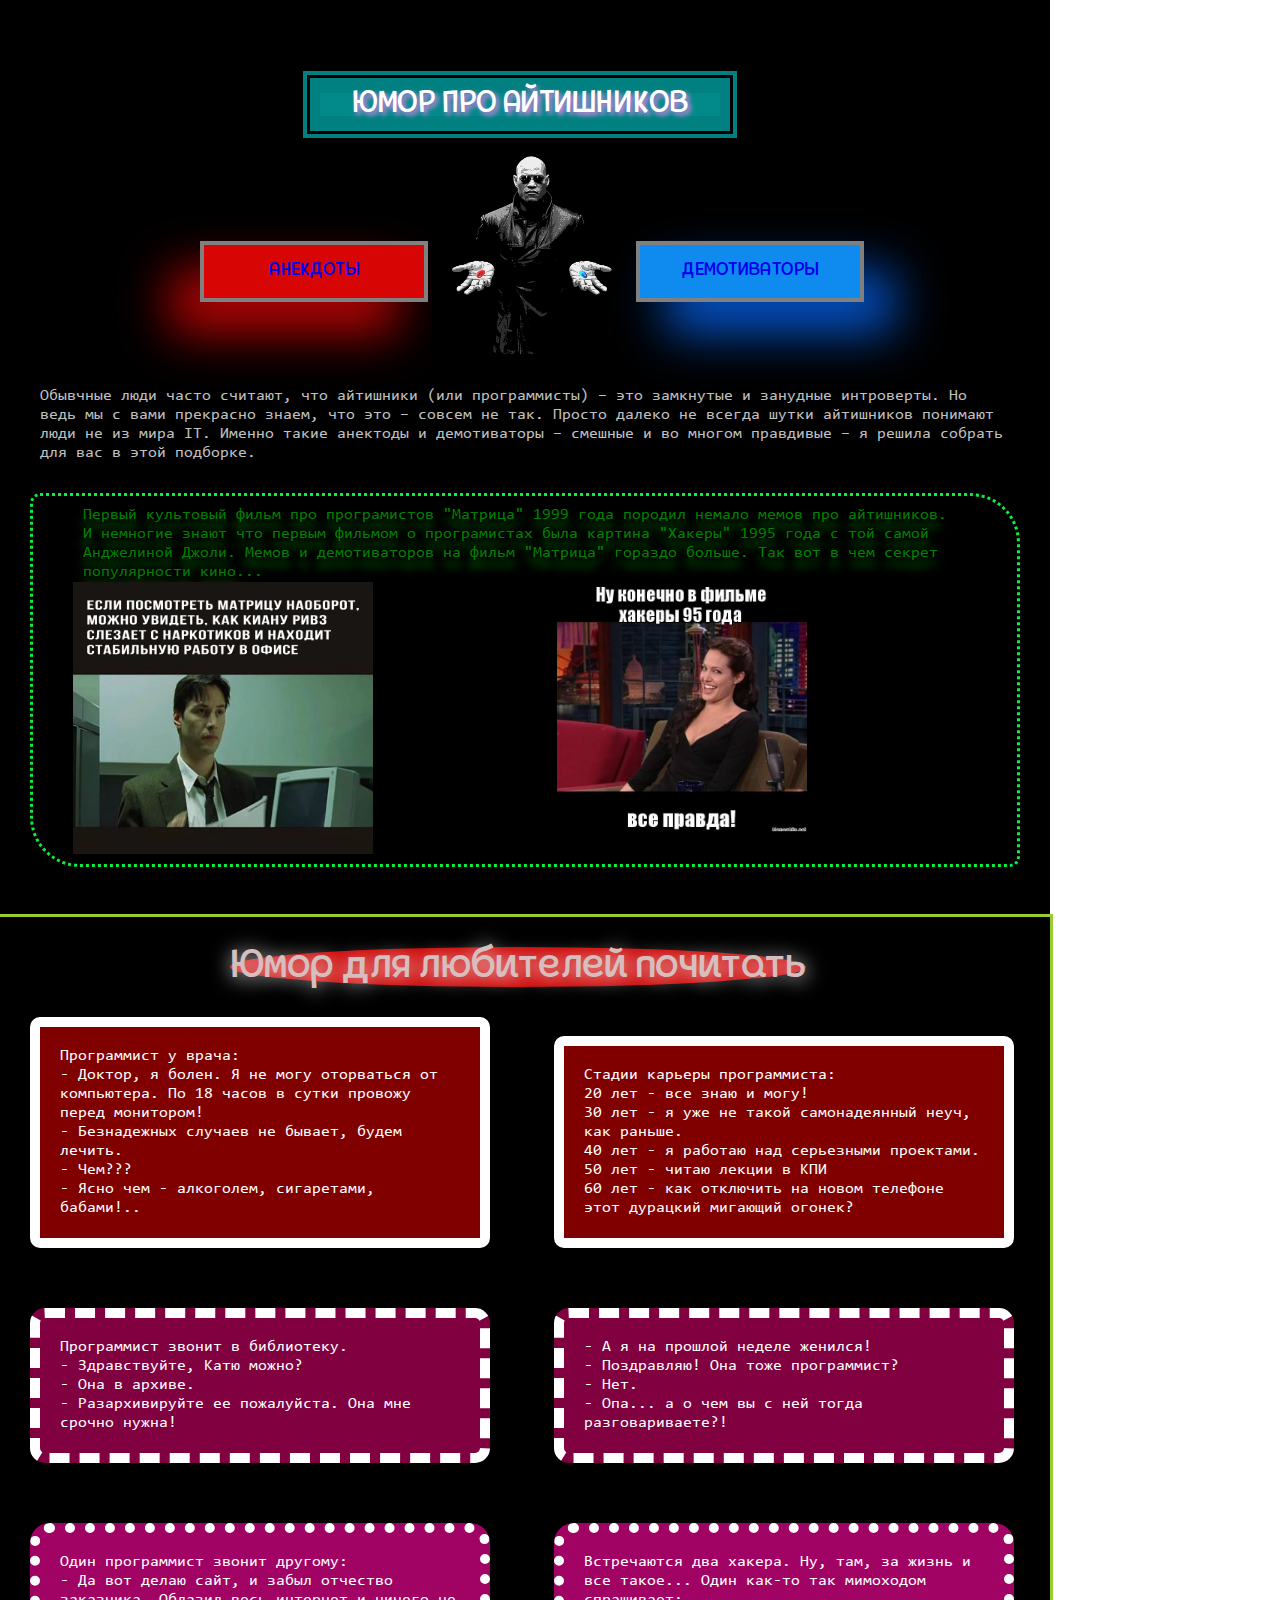
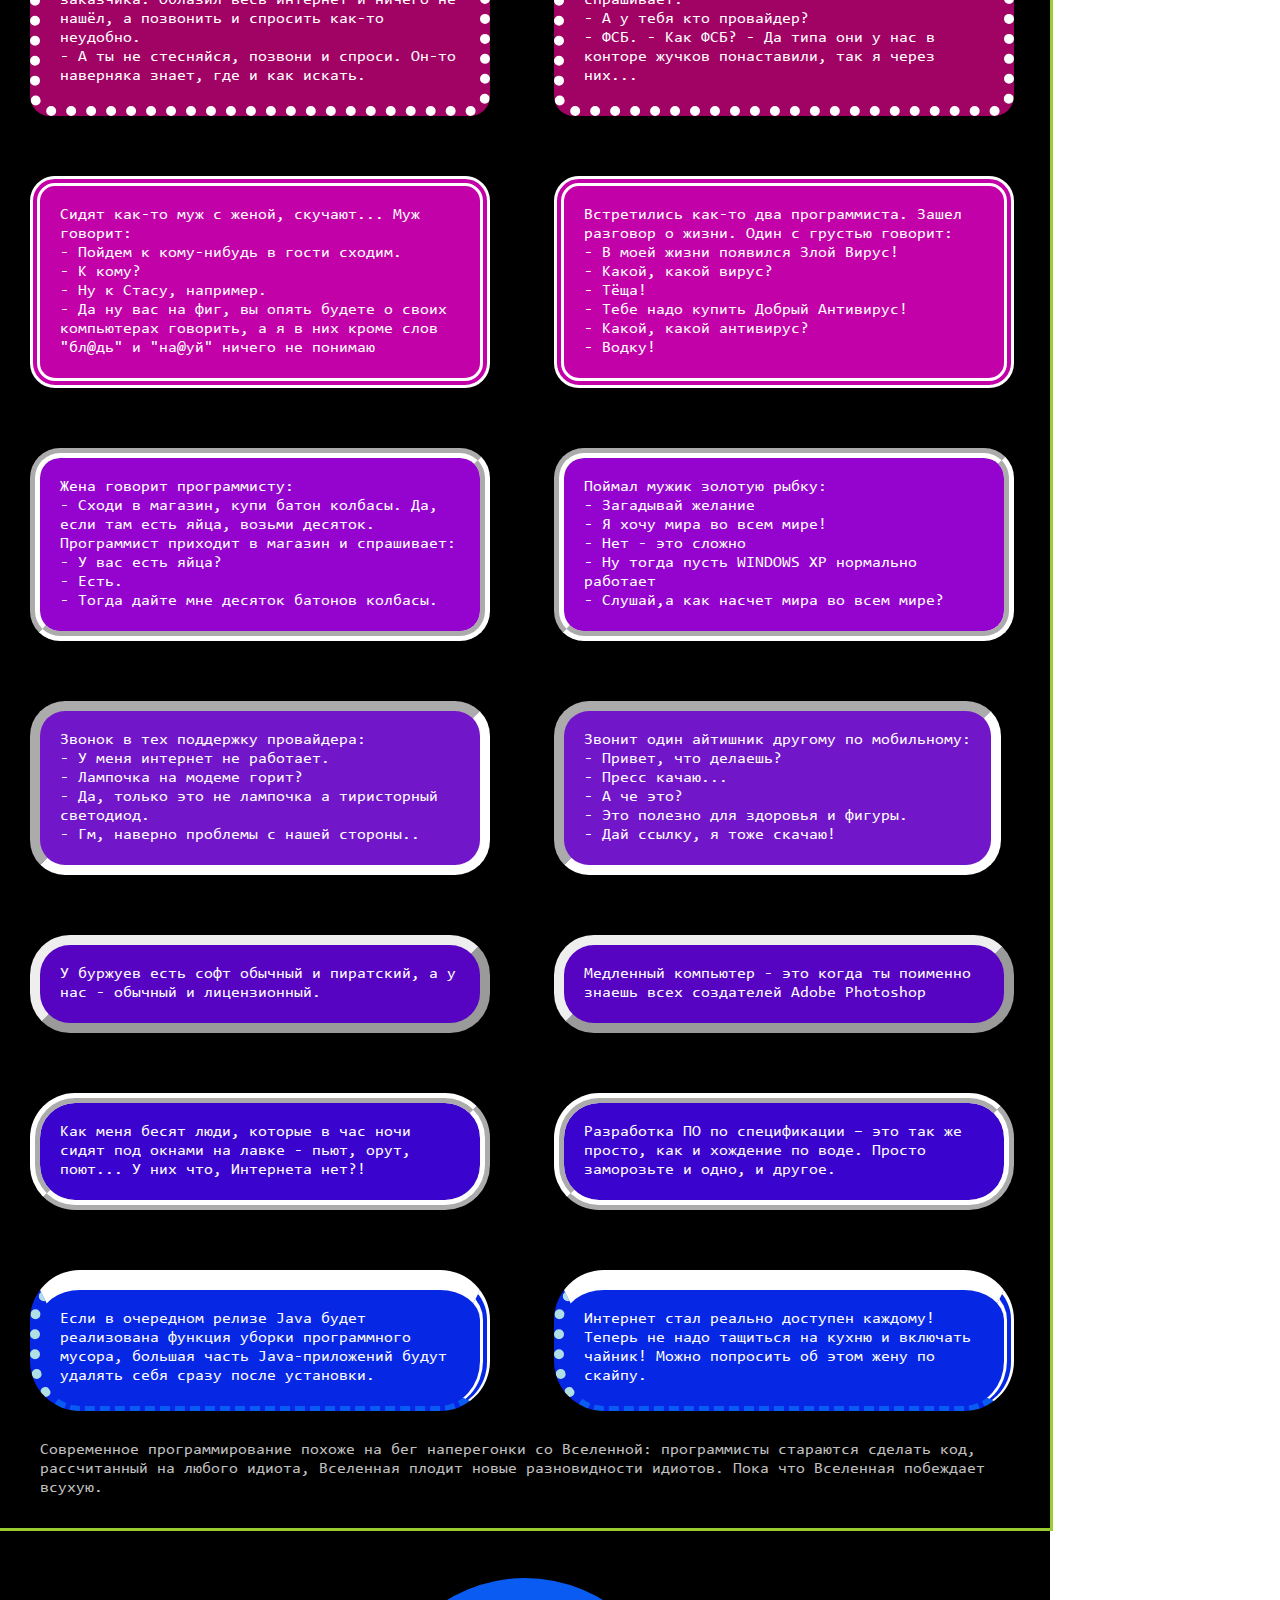
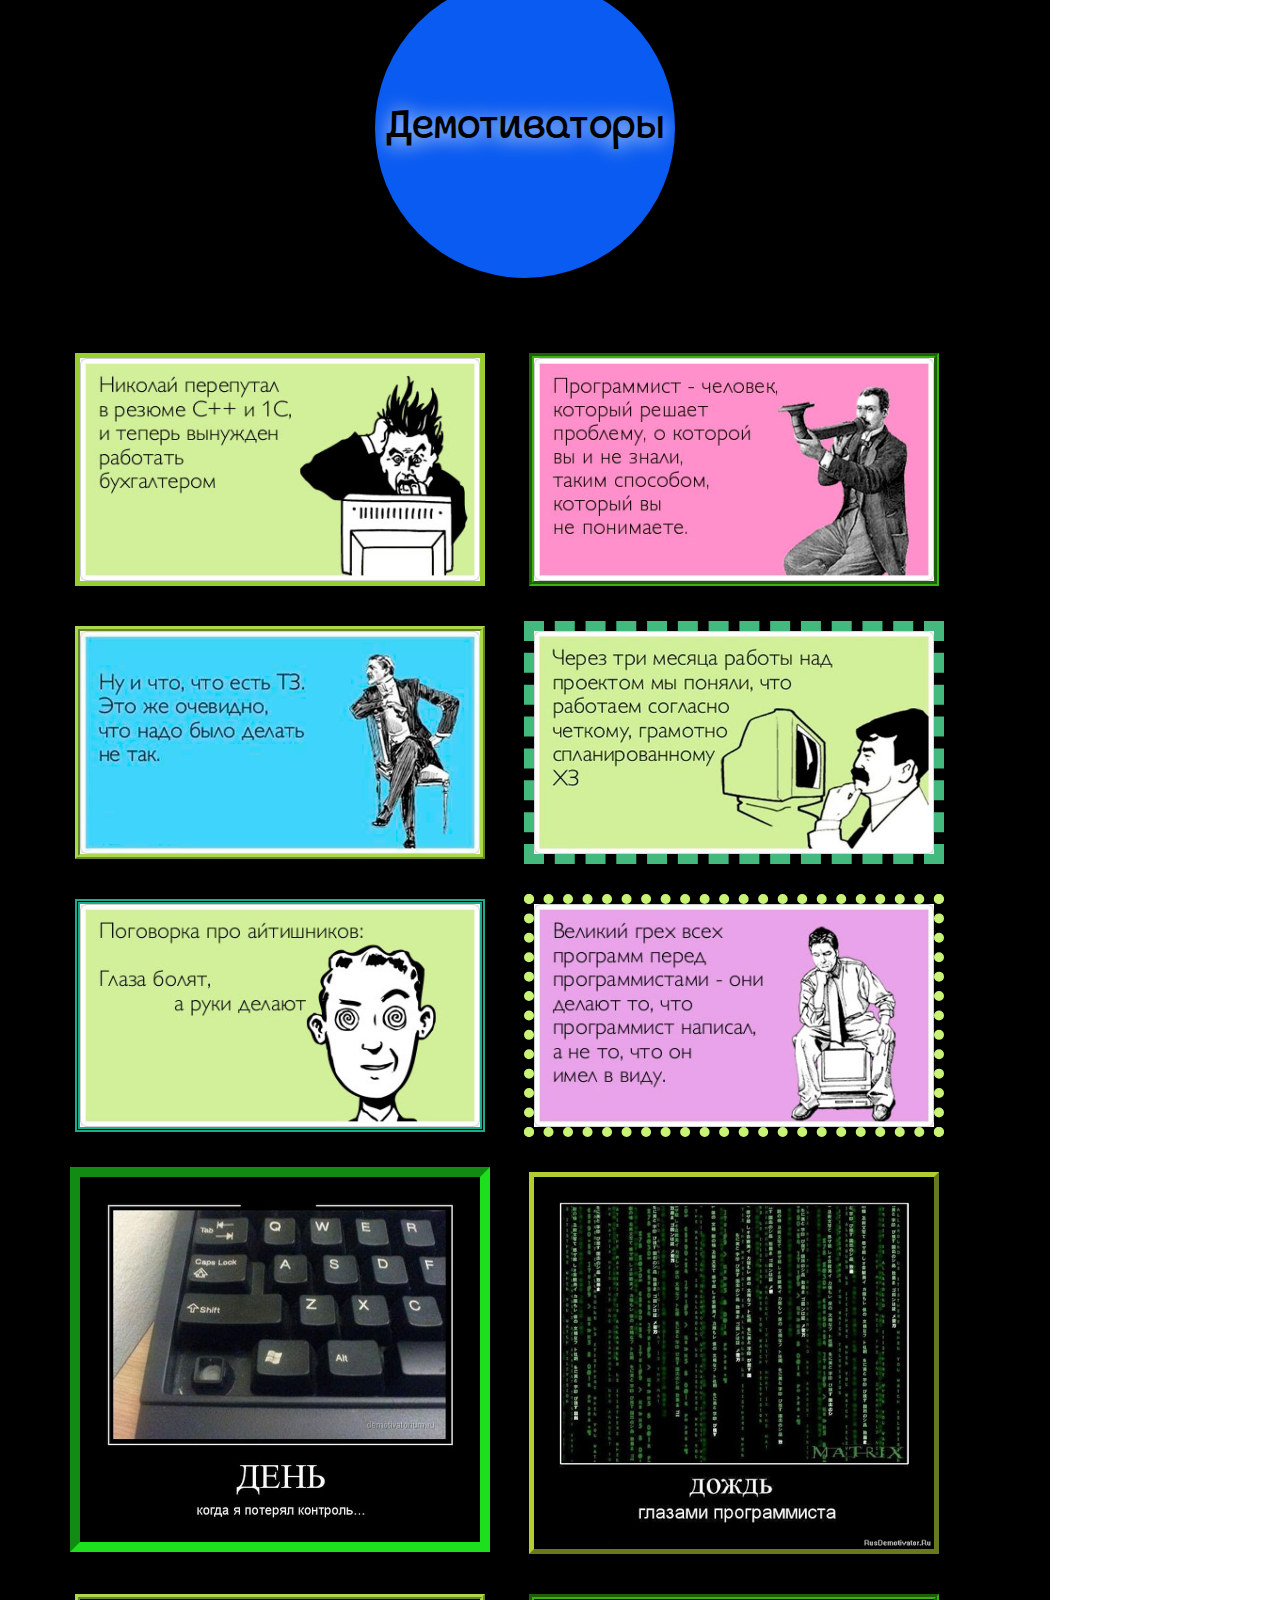
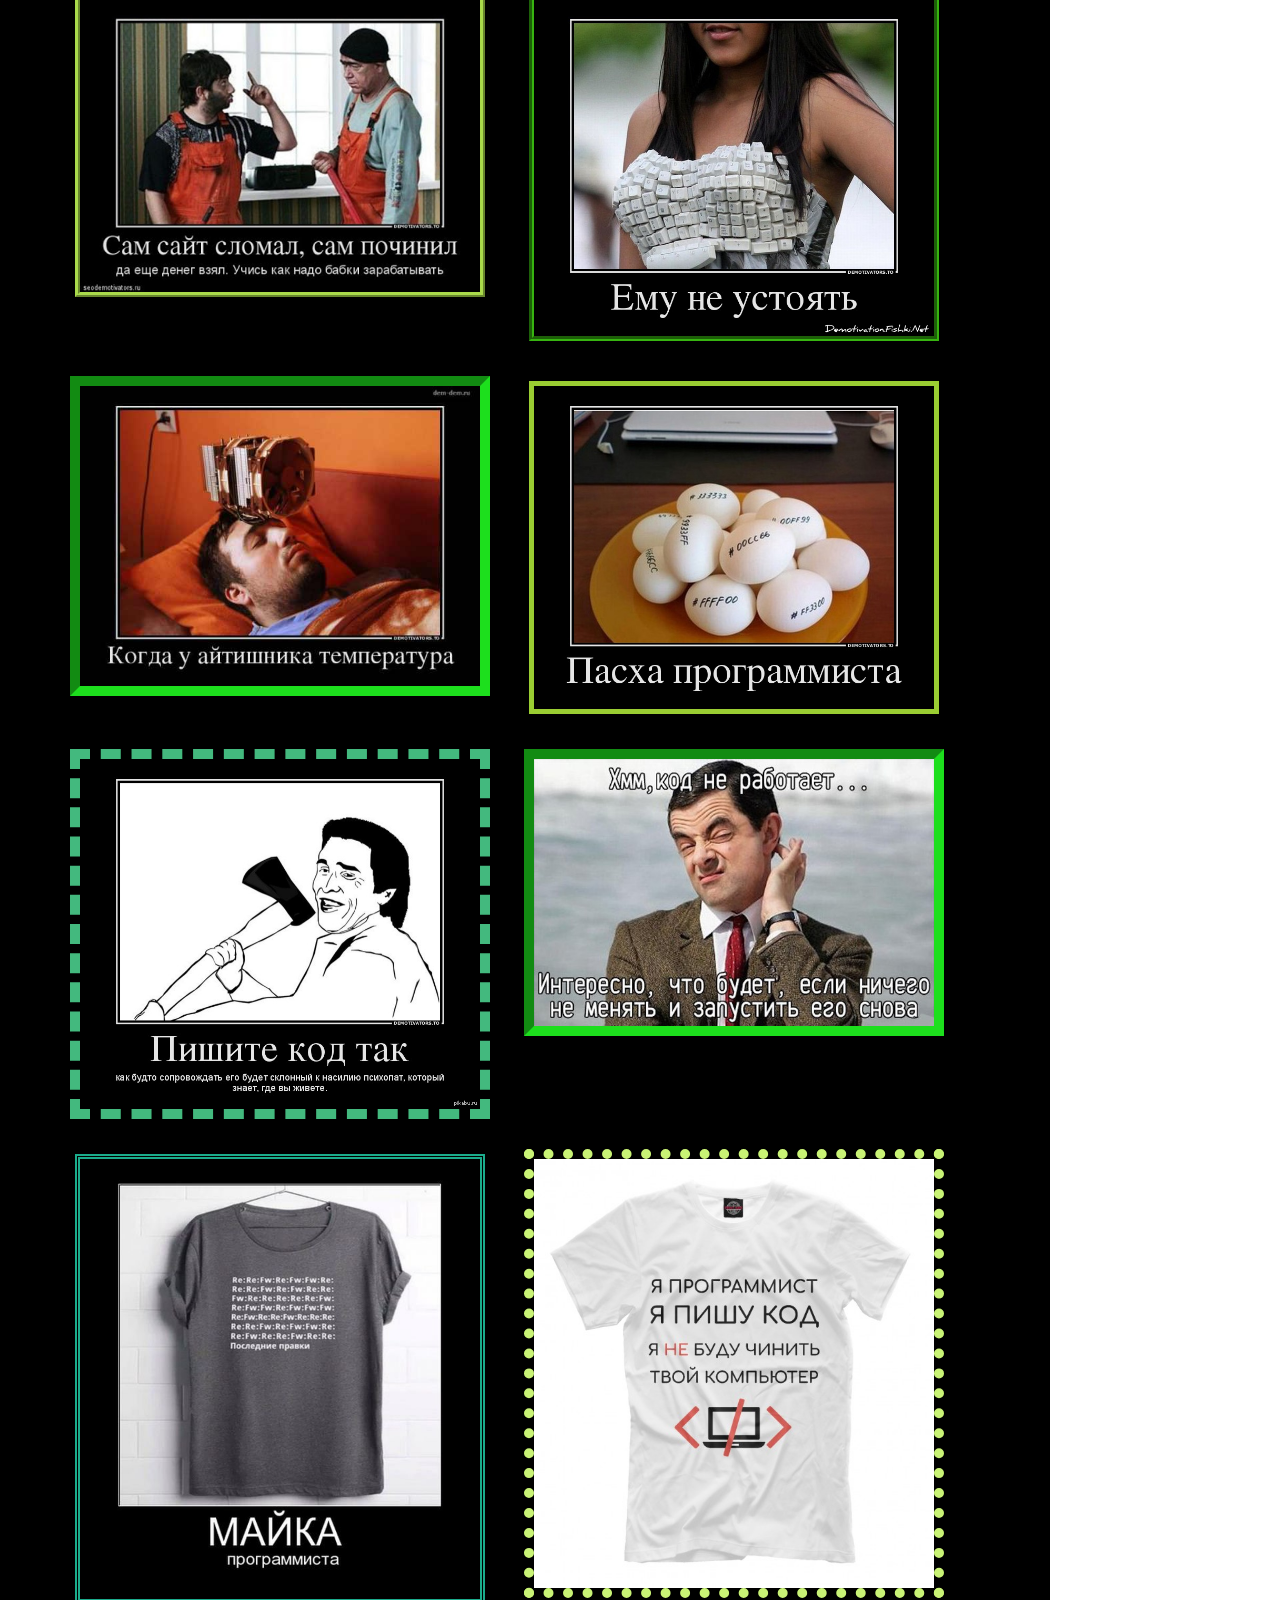
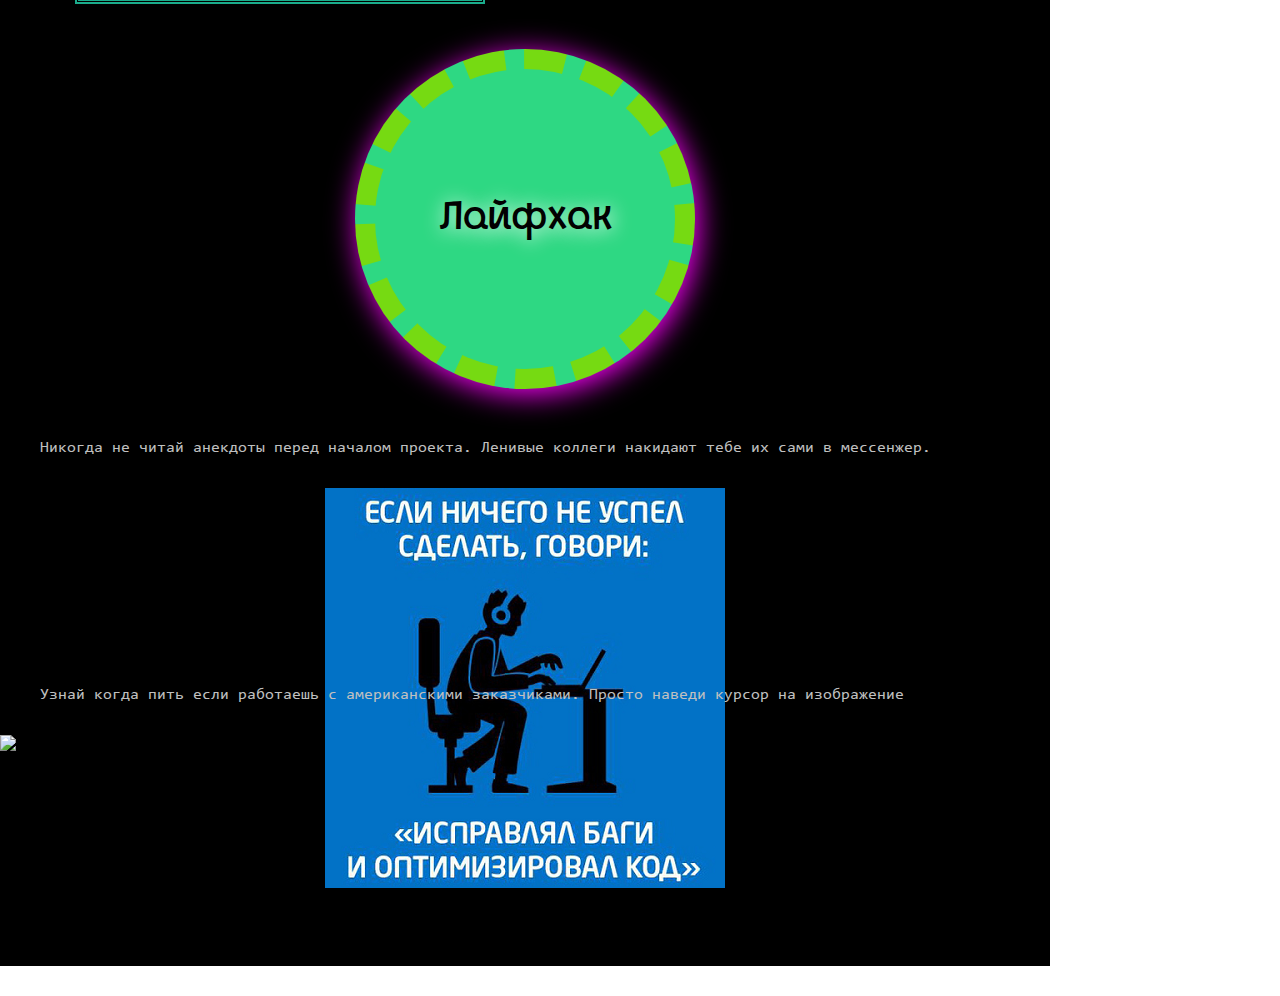
==== commit 83c91eff: "Add files via upload" ====
--- a/index.html
+++ b/index.html
@@ -199,6 +199,18 @@
 </div>
 <img class="pic" src="img/kod.png" alt="">
 <br>
+<div class="exp">
+	<img class="pic" src="img/american.jpg" width="500" alt="">
+	<div class="box8">
+		<img class="pic8" width="500" src="img/bear.webp" alt="">	
+	</div>
+	<div class="text">Узнай когда пить если работаешь с американскими заказчиками. Просто наведи курсор на изображение</div>
+
+	<div class="newimage">
+	</div>
+	<img class="pic" src="img/real_matrix.jpg" alt="neo">
+</div>
+
 </main>
 	
 </body>
--- a/css/style.css
+++ b/css/style.css
@@ -420,8 +420,6 @@
 	outline: 5px groove rgb(55, 180, 16);
 }
 
-
-}
 .box7 {
 	border-radius: 50%;
 	background-color: rgb(46, 216, 131);
@@ -437,9 +435,31 @@
 	margin-right: auto;
 	box-shadow: 3px 5px 30px fuchsia;
 	margin-bottom: 50px;
+	margin-top: 50px;
 }
 img.pic {
 	display: block;
 	margin-left: auto;
 	margin-right: auto;
-}
+	margin-bottom: 30px;
+	margin-top: 30px;
+}
+.pic8 {
+	margin-top: -360px;
+	display: block;
+	margin-left: auto;
+	margin-right: auto;
+	visibility: hidden;
+}
+.pic8:hover {
+}
+.box8:hover .pic8 {
+	visibility: visible;
+}
+.box8 {
+	display: block;
+	margin: 0 auto;
+	max-width: 500px;
+	margin-bottom: 50px;
+}
+.box8 hover;
